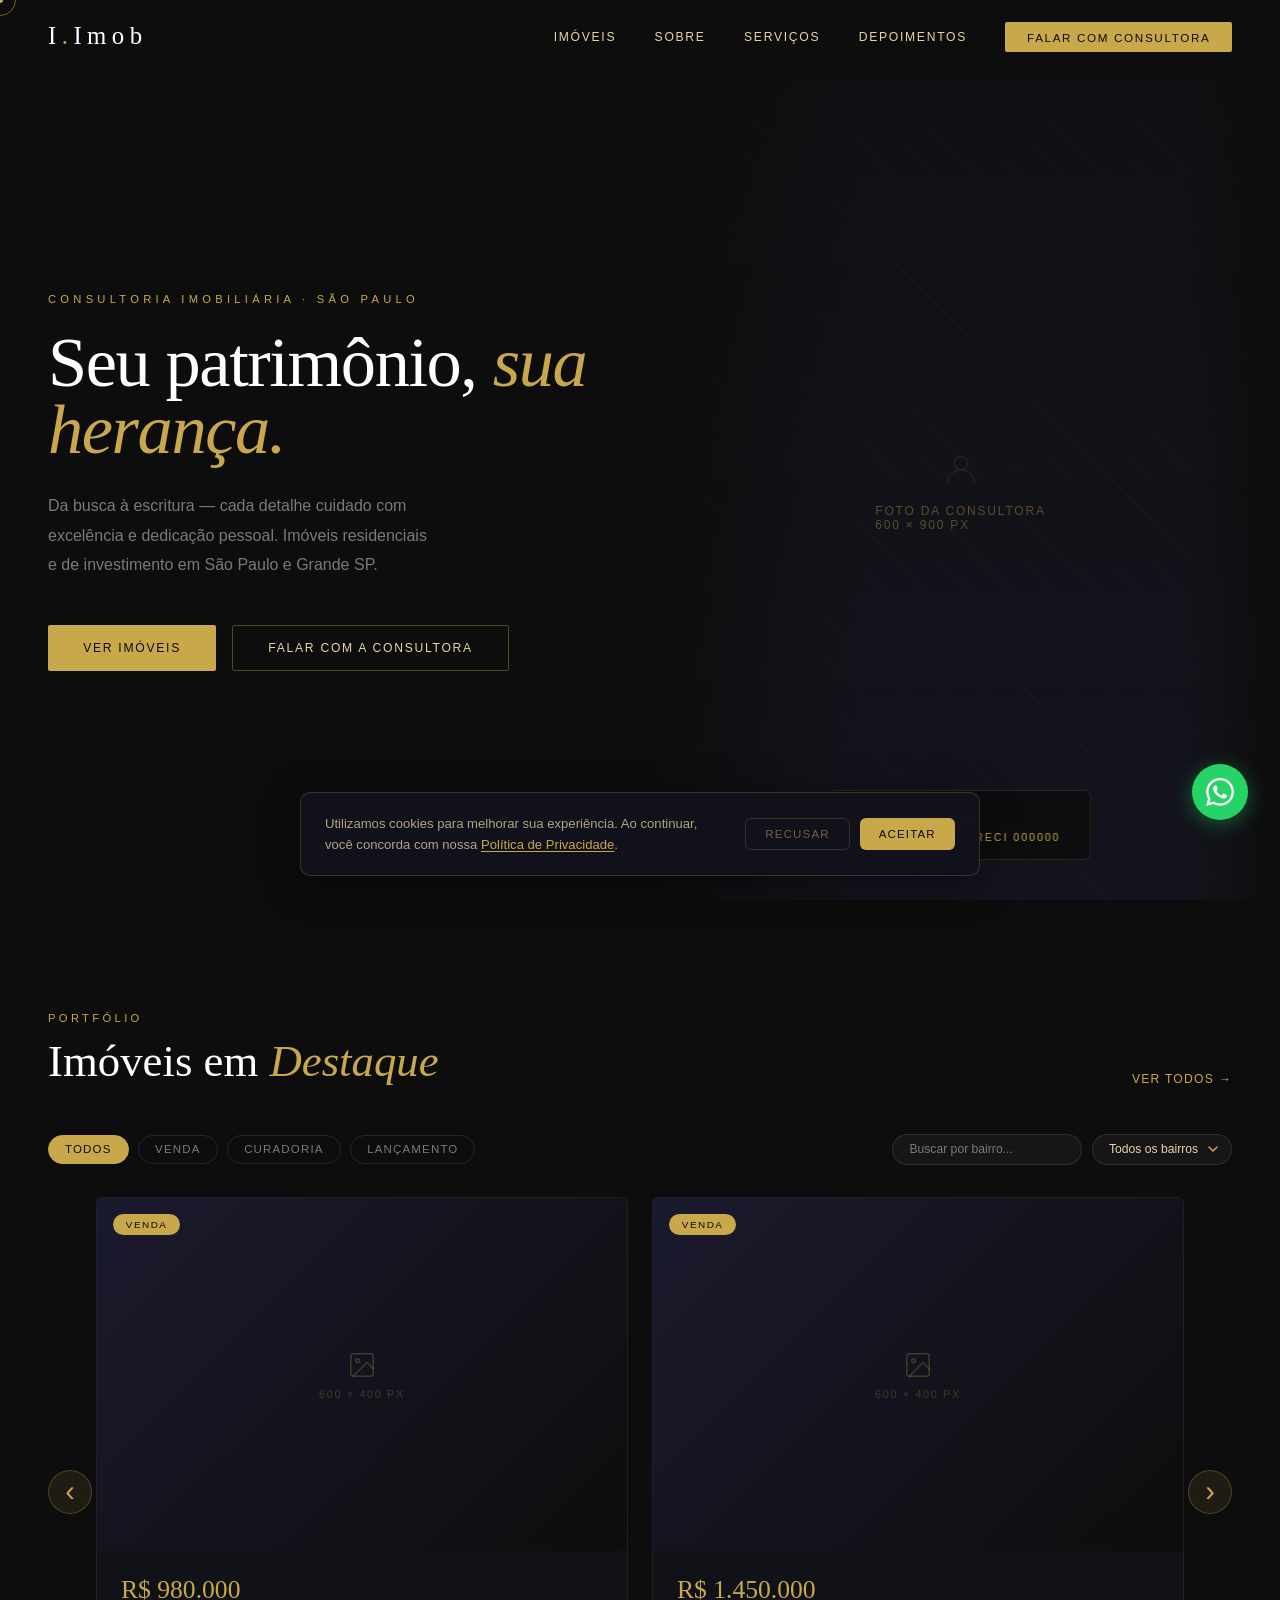
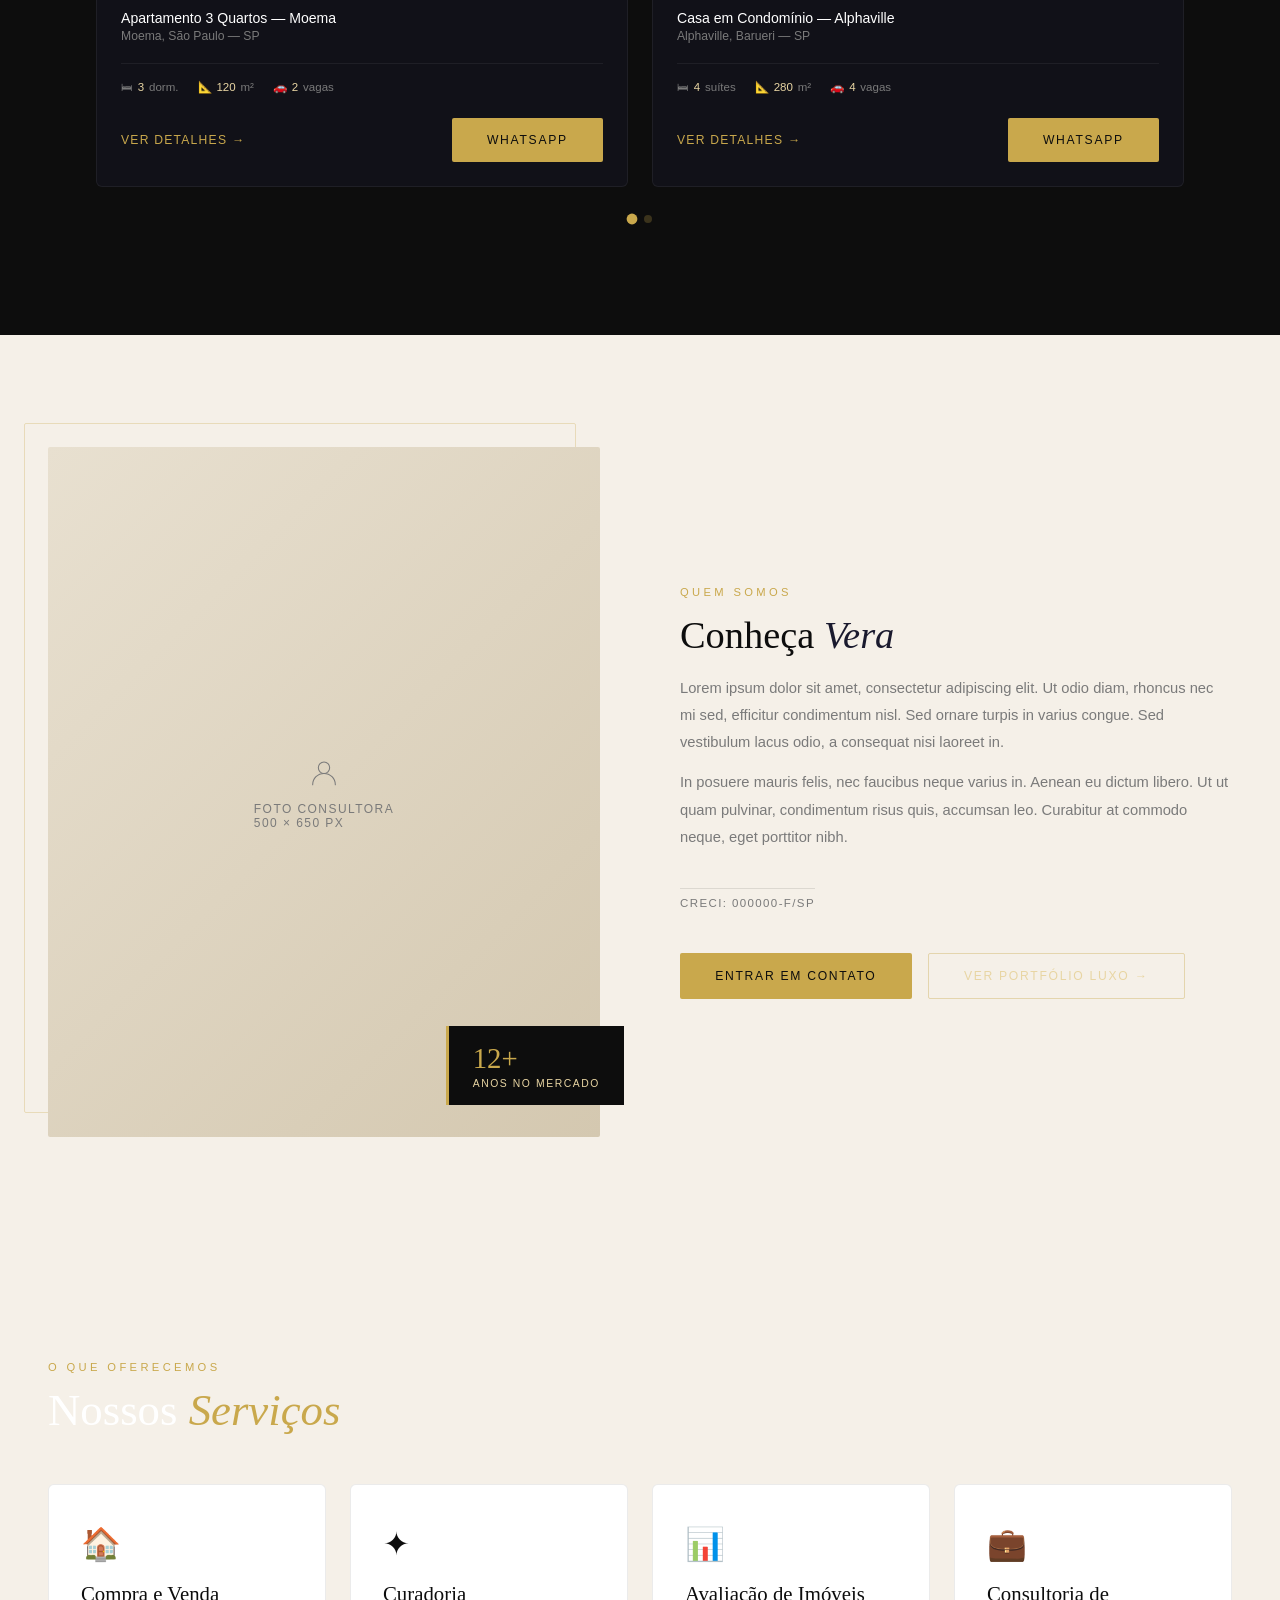
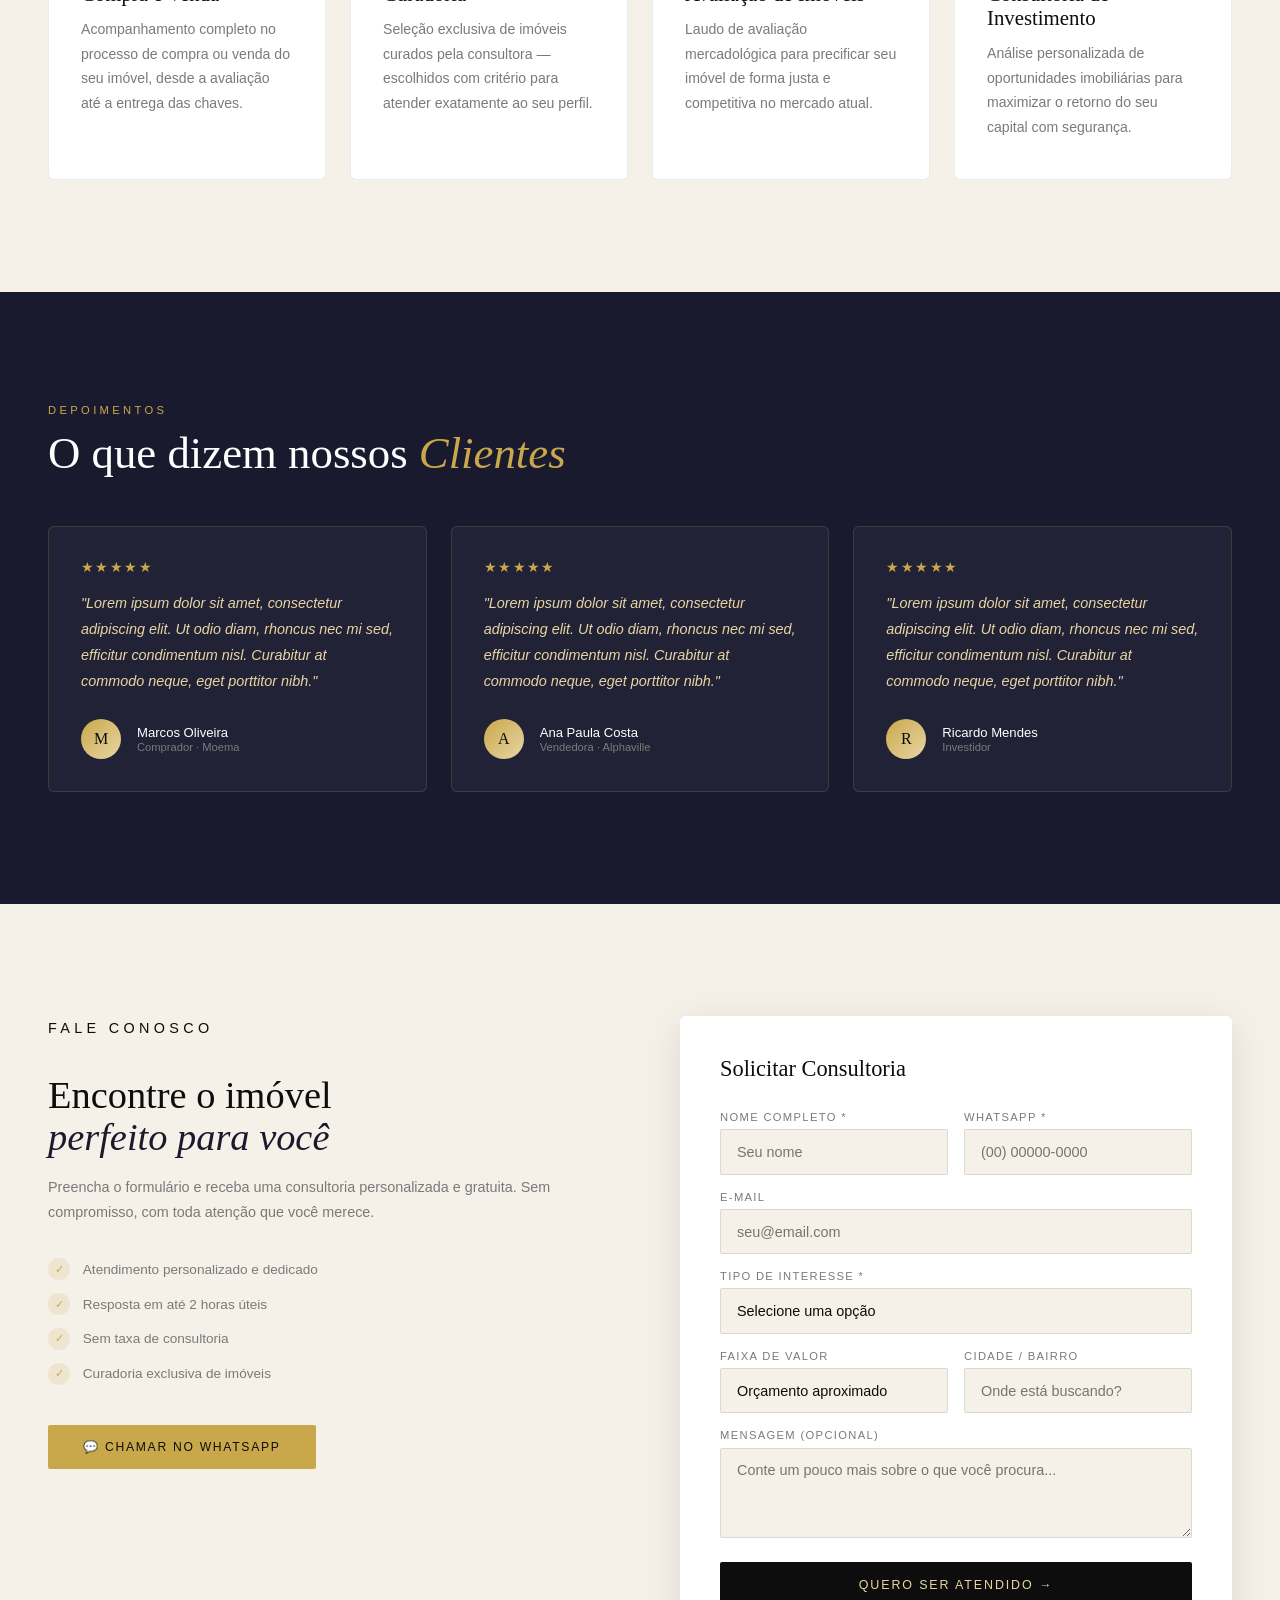
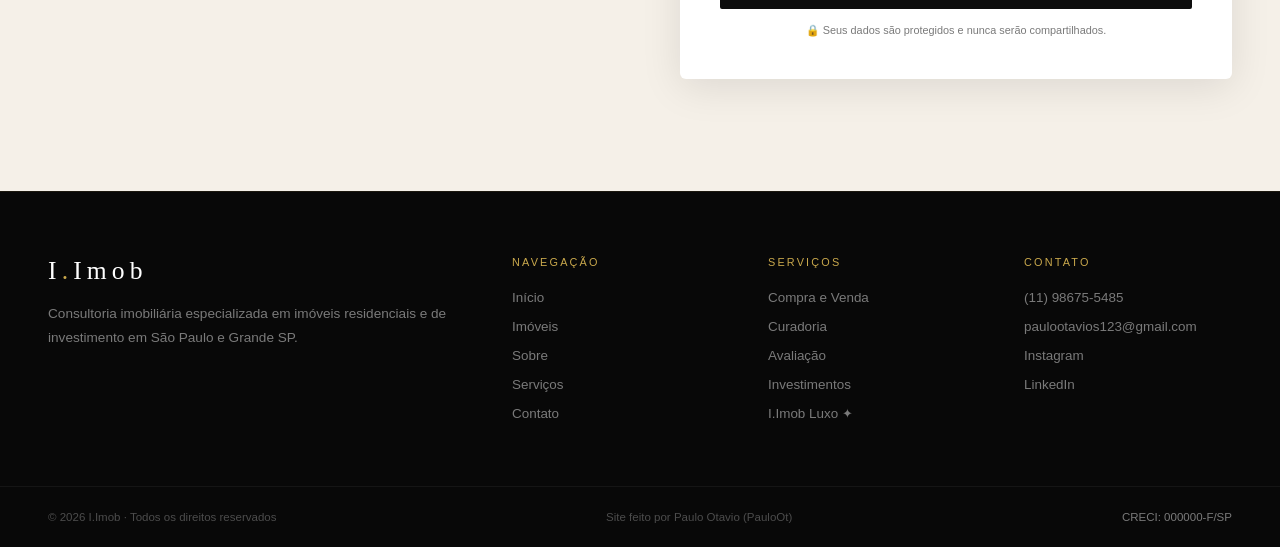
==== index.html @ 100df753 "Corrigir links de e-mail quebrados nos footers Substitui os links Cloudflare email-protection (que s" ====
<!DOCTYPE html>
<html lang="pt-BR">
<head>
  <meta charset="UTF-8" />
  <meta name="viewport" content="width=device-width, initial-scale=1.0" />
  <title>I.Imob — Investimento Imobiliário</title>
  <meta name="description" content="Consultoria imobiliária especializada em imóveis residenciais e de investimento. Encontre seu imóvel ideal com a I.Imob." />
  <meta property="og:title" content="I.Imob — Investimento Imobiliário" />
  <meta property="og:description" content="Consultoria imobiliária especializada. Seu patrimônio, sua herança." />
  <meta property="og:type" content="website" />
  <link rel="preconnect" href="https://fonts.googleapis.com" />
  <link rel="preconnect" href="https://fonts.gstatic.com" crossorigin />
  <link href="https://fonts.googleapis.com/css2?family=Tenor+Sans&family=Libre+Baskerville:ital,wght@0,400;0,700;1,400&family=DM+Mono:wght@300;400&display=swap" rel="stylesheet" />
  <link rel="stylesheet" href="StyleSheets/style_Imob.css" />
</head>
<body>

<!-- COOKIE -->
<div id="cookieBanner" role="dialog" aria-label="Aviso de cookies">
  <p id="cookieText">Utilizamos cookies para melhorar sua experiência. Ao continuar, você concorda com nossa <a href="#" class="cookie-link">Política de Privacidade</a>.</p>
  <div id="cookieActions"><button id="cookieDecline">Recusar</button><button id="cookieAccept">Aceitar</button></div>
</div>

<div class="cursor-dot" id="cursorDot"></div>
<div class="cursor-ring" id="cursorRing"></div>

<!-- NAVBAR -->
<nav id="navbar">
  <a href="#inicio" class="nav-logo">I<span>.</span>Imob</a>
  <ul class="nav-links">
    <li><a href="#imoveis">Imóveis</a></li>
    <li><a href="#sobre">Sobre</a></li>
    <li><a href="#servicos">Serviços</a></li>
    <li><a href="#depoimentos">Depoimentos</a></li>
    <li><a href="#contato" class="nav-cta">Falar com Consultora</a></li>
  </ul>
  <button class="nav-hamburger" id="menuToggle" aria-label="Menu">
    <span></span><span></span><span></span>
  </button>
</nav>
<div id="mobileMenu">
  <a href="#imoveis">Imóveis</a>
  <a href="#sobre">Sobre</a>
  <a href="#servicos">Serviços</a>
  <a href="#depoimentos">Depoimentos</a>
  <a href="#contato">Contato</a>
</div>

<!-- HERO -->
<section class="hero" id="inicio">
  <div class="hero-content">
    <p class="hero-eyebrow reveal">Consultoria Imobiliária · São Paulo</p>
    <h1 class="hero-title reveal" style="transition-delay:.1s">
      Seu patrimônio,
      <em>sua herança.</em>
    </h1>
    <p class="hero-desc reveal" style="transition-delay:.2s">
      Da busca à escritura — cada detalhe cuidado com excelência
      e dedicação pessoal. Imóveis residenciais e de investimento
      em São Paulo e Grande SP.
    </p>
    <div class="hero-actions reveal" style="transition-delay:.3s">
      <a href="#imoveis" class="btn-primary"><span>Ver Imóveis</span></a>
      <a href="#contato" class="btn-outline">Falar com a Consultora</a>
    </div>
  </div>
  <div class="hero-photo-side reveal" style="transition-delay:.15s">
    <div class="hero-photo-frame">
      <!--
        ★ TROCAR FOTO:
        <img id="fotoConsultora" src="fotos/consultora-principal.jpg"
             alt="Vera — Consultora I.Imob" class="img-zoom" />
      -->
      <div class="foto-placeholder">
        <svg width="40" height="40" viewBox="0 0 48 48" fill="none"><circle cx="24" cy="18" r="8" stroke="currentColor" stroke-width="1.5"/><path d="M8 42c0-8.837 7.163-16 16-16s16 7.163 16 16" stroke="currentColor" stroke-width="1.5" stroke-linecap="round"/></svg>
        <span>Foto da Consultora<br>600 × 900 px</span>
      </div>
      <div class="foto-badge">
        <div class="foto-badge-name">Vera</div>
        <div class="foto-badge-title">Consultora · CRECI 000000</div>
      </div>
    </div>
  </div>
</section>

<!-- IMÓVEIS -->
<section class="section-imoveis" id="imoveis">
  <div class="section-header">
    <div>
      <p class="section-label reveal">Portfólio</p>
      <h2 class="section-title reveal" style="transition-delay:.1s">Imóveis em <em>Destaque</em></h2>
    </div>
    <a href="projetos.html" class="btn-ghost reveal">Ver todos →</a>
  </div>
  <div class="filtros-wrap reveal">
    <div class="filtros">
      <button class="filtro-btn active" data-filtro="todos">Todos</button>
      <button class="filtro-btn" data-filtro="venda">Venda</button>
      <button class="filtro-btn" data-filtro="curadoria">Curadoria</button>
      <button class="filtro-btn" data-filtro="lancamento">Lançamento</button>
    </div>
    <div class="filtro-bairro">
      <input type="text" id="filtroBairroText" class="filtro-bairro-input" placeholder="Buscar por bairro..." autocomplete="off" />
      <select id="filtroBairroSelect" class="filtro-bairro-select"><option value="">Todos os bairros</option></select>
    </div>
  </div>

  <div class="carousel-wrapper">
    <button class="carousel-btn carousel-prev" aria-label="Anterior">&#8249;</button>
    <div class="carousel-viewport">
      <div class="carousel-track" id="carouselTrackStd">

        <div class="imovel-card" data-tipo="venda" data-bairro="Moema" data-titulo="Apartamento 3 Quartos — Moema" data-preco="R$ 980.000" data-desc="Apartamento reformado com 120m², 3 dormitórios sendo 1 suíte, 2 vagas, varanda gourmet e lazer completo no edifício. Pronto para morar." data-local="Moema, São Paulo — SP" data-area="120m²" data-quartos="3 dorm." data-img="">
          <div class="imovel-img-wrap"><div class="imovel-img-placeholder"><svg width="30" height="30" fill="none" viewBox="0 0 24 24"><rect x="3" y="3" width="18" height="18" rx="2" stroke="currentColor" stroke-width="1.2"/><circle cx="8.5" cy="8.5" r="1.5" stroke="currentColor" stroke-width="1.2"/><path d="m21 15-5-5L5 21" stroke="currentColor" stroke-width="1.2" stroke-linecap="round"/></svg><span>600 × 400 px</span></div><span class="imovel-tag venda">Venda</span></div>
          <div class="imovel-info"><div class="imovel-preco">R$ 980.000</div><div class="imovel-titulo">Apartamento 3 Quartos — Moema</div><div class="imovel-local">Moema, São Paulo — SP</div><div class="imovel-detalhes"><div class="imovel-detalhe">🛏 <strong>3</strong> dorm.</div><div class="imovel-detalhe">📐 <strong>120</strong> m²</div><div class="imovel-detalhe">🚗 <strong>2</strong> vagas</div></div></div>
          <div class="imovel-card-actions"><button class="btn-ghost btn-ver-imovel">Ver detalhes →</button><a href="https://wa.me/5511986755485?text=Olá!%20Tenho%20interesse%20no%20apartamento%20em%20Moema." class="btn-primary" target="_blank"><span>WhatsApp</span></a></div>
        </div>

        <div class="imovel-card" data-tipo="venda" data-bairro="Alphaville" data-titulo="Casa em Condomínio — Alphaville" data-preco="R$ 1.450.000" data-desc="Casa com 280m² em condomínio fechado, 4 suítes, piscina, espaço gourmet e jardim privativo. Segurança 24h e localização privilegiada." data-local="Alphaville, Barueri — SP" data-area="280m²" data-quartos="4 suítes" data-img="">
          <div class="imovel-img-wrap"><div class="imovel-img-placeholder"><svg width="30" height="30" fill="none" viewBox="0 0 24 24"><rect x="3" y="3" width="18" height="18" rx="2" stroke="currentColor" stroke-width="1.2"/><circle cx="8.5" cy="8.5" r="1.5" stroke="currentColor" stroke-width="1.2"/><path d="m21 15-5-5L5 21" stroke="currentColor" stroke-width="1.2" stroke-linecap="round"/></svg><span>600 × 400 px</span></div><span class="imovel-tag venda">Venda</span></div>
          <div class="imovel-info"><div class="imovel-preco">R$ 1.450.000</div><div class="imovel-titulo">Casa em Condomínio — Alphaville</div><div class="imovel-local">Alphaville, Barueri — SP</div><div class="imovel-detalhes"><div class="imovel-detalhe">🛏 <strong>4</strong> suítes</div><div class="imovel-detalhe">📐 <strong>280</strong> m²</div><div class="imovel-detalhe">🚗 <strong>4</strong> vagas</div></div></div>
          <div class="imovel-card-actions"><button class="btn-ghost btn-ver-imovel">Ver detalhes →</button><a href="https://wa.me/5511986755485" class="btn-primary" target="_blank"><span>WhatsApp</span></a></div>
        </div>

        <div class="imovel-card" data-tipo="curadoria" data-bairro="Pinheiros" data-titulo="Studio Curado — Pinheiros" data-preco="R$ 3.200/mês" data-desc="Selecionado pela consultora: studio totalmente mobiliado, 42m², andar alto com vista livre, varanda e 1 vaga. Prédio com academia e coworking." data-local="Pinheiros, São Paulo — SP" data-area="42m²" data-quartos="Studio" data-img="">
          <div class="imovel-img-wrap"><div class="imovel-img-placeholder"><svg width="30" height="30" fill="none" viewBox="0 0 24 24"><rect x="3" y="3" width="18" height="18" rx="2" stroke="currentColor" stroke-width="1.2"/><circle cx="8.5" cy="8.5" r="1.5" stroke="currentColor" stroke-width="1.2"/><path d="m21 15-5-5L5 21" stroke="currentColor" stroke-width="1.2" stroke-linecap="round"/></svg><span>600 × 400 px</span></div><span class="imovel-tag curadoria">Curadoria</span></div>
          <div class="imovel-info"><div class="imovel-preco">R$ 3.200/mês</div><div class="imovel-titulo">Studio Curado — Pinheiros</div><div class="imovel-local">Pinheiros, São Paulo — SP</div><div class="imovel-detalhes"><div class="imovel-detalhe">🛏 <strong>Studio</strong></div><div class="imovel-detalhe">📐 <strong>42</strong> m²</div><div class="imovel-detalhe">🚗 <strong>1</strong> vaga</div></div></div>
          <div class="imovel-card-actions"><button class="btn-ghost btn-ver-imovel">Ver detalhes →</button><a href="https://wa.me/5511986755485" class="btn-primary" target="_blank"><span>WhatsApp</span></a></div>
        </div>

        <div class="imovel-card" data-tipo="lancamento" data-bairro="Vila Madalena" data-titulo="Lançamento — Vila Madalena" data-preco="A partir de R$ 750.000" data-desc="Novo empreendimento com unidades de 2 e 3 dormitórios, rooftop, coworking e toda infraestrutura para o seu estilo de vida. Entrega 2026." data-local="Vila Madalena, São Paulo — SP" data-area="Até 95m²" data-quartos="2-3 dorm." data-img="">
          <div class="imovel-img-wrap"><div class="imovel-img-placeholder"><svg width="30" height="30" fill="none" viewBox="0 0 24 24"><rect x="3" y="3" width="18" height="18" rx="2" stroke="currentColor" stroke-width="1.2"/><circle cx="8.5" cy="8.5" r="1.5" stroke="currentColor" stroke-width="1.2"/><path d="m21 15-5-5L5 21" stroke="currentColor" stroke-width="1.2" stroke-linecap="round"/></svg><span>600 × 400 px</span></div><span class="imovel-tag lancamento">Lançamento</span></div>
          <div class="imovel-info"><div class="imovel-preco">A partir de R$ 750.000</div><div class="imovel-titulo">Lançamento — Vila Madalena</div><div class="imovel-local">Vila Madalena, São Paulo — SP</div><div class="imovel-detalhes"><div class="imovel-detalhe">🛏 <strong>2-3</strong> dorm.</div><div class="imovel-detalhe">📐 <strong>65-95</strong> m²</div><div class="imovel-detalhe">🚗 <strong>1-2</strong> vagas</div></div></div>
          <div class="imovel-card-actions"><button class="btn-ghost btn-ver-imovel">Ver detalhes →</button><a href="https://wa.me/5511986755485" class="btn-primary" target="_blank"><span>WhatsApp</span></a></div>
        </div>

      </div>
    </div>
    <button class="carousel-btn carousel-next" aria-label="Próximo">&#8250;</button>
  </div>
  <div class="carousel-empty" id="carouselEmpty">Nenhum imóvel encontrado para este filtro.</div>
  <div class="carousel-dots" id="carouselDots"></div>
</section>

<!-- SOBRE -->
<section class="section-sobre" id="sobre">
  <div class="sobre-img-wrap reveal">
    <!--
      ★ TROCAR FOTO:
      <img src="fotos/consultora-sobre.jpg" alt="Vera — I.Imob" class="img-zoom"
           style="width:100%;height:100%;object-fit:cover;" />
    -->
    <div class="sobre-foto-placeholder">
      <svg width="34" height="34" viewBox="0 0 48 48" fill="none"><circle cx="24" cy="18" r="8" stroke="currentColor" stroke-width="1.5"/><path d="M8 42c0-8.837 7.163-16 16-16s16 7.163 16 16" stroke="currentColor" stroke-width="1.5" stroke-linecap="round"/></svg>
      <span>Foto Consultora<br>500 × 650 px</span>
    </div>
    <div class="sobre-gold-tag">
      <div class="sobre-gold-tag-num">12+</div>
      <div class="sobre-gold-tag-text">Anos no mercado</div>
    </div>
  </div>
  <div class="reveal" style="transition-delay:.15s">
    <p class="sobre-label section-label">Quem somos</p>
    <h2 class="sobre-title">Conheça <em>Vera</em></h2>
    <p class="sobre-text">Lorem ipsum dolor sit amet, consectetur adipiscing elit. Ut odio diam, rhoncus nec mi sed, efficitur condimentum nisl. Sed ornare turpis in varius congue. Sed vestibulum lacus odio, a consequat nisi laoreet in.</p>
    <p class="sobre-text">In posuere mauris felis, nec faucibus neque varius in. Aenean eu dictum libero. Ut ut quam pulvinar, condimentum risus quis, accumsan leo. Curabitur at commodo neque, eget porttitor nibh.</p>
    <div class="sobre-creci">CRECI: 000000-F/SP</div>
    <div style="margin-top:2.25rem;display:flex;gap:1rem;flex-wrap:wrap;">
      <a href="#contato" class="btn-primary"><span>Entrar em contato</span></a>
      <a href="Imob_luxo_index.html" class="btn-outline">Ver portfólio Luxo →</a>
    </div>
  </div>
</section>

<!-- SERVIÇOS -->
<section class="section-servicos" id="servicos">
  <p class="section-label reveal">O que oferecemos</p>
  <h2 class="section-title reveal" style="transition-delay:.08s">Nossos <em>Serviços</em></h2>
  <div class="servicos-grid">
    <div class="servico-card reveal" style="transition-delay:.05s"><div class="servico-icon">🏠</div><div class="servico-title">Compra e Venda</div><div class="servico-desc">Acompanhamento completo no processo de compra ou venda do seu imóvel, desde a avaliação até a entrega das chaves.</div></div>
    <div class="servico-card reveal" style="transition-delay:.1s"><div class="servico-icon">✦</div><div class="servico-title">Curadoria</div><div class="servico-desc">Seleção exclusiva de imóveis curados pela consultora — escolhidos com critério para atender exatamente ao seu perfil.</div></div>
    <div class="servico-card reveal" style="transition-delay:.15s"><div class="servico-icon">📊</div><div class="servico-title">Avaliação de Imóveis</div><div class="servico-desc">Laudo de avaliação mercadológica para precificar seu imóvel de forma justa e competitiva no mercado atual.</div></div>
    <div class="servico-card reveal" style="transition-delay:.2s"><div class="servico-icon">💼</div><div class="servico-title">Consultoria de Investimento</div><div class="servico-desc">Análise personalizada de oportunidades imobiliárias para maximizar o retorno do seu capital com segurança.</div></div>
  </div>
</section>

<!-- DEPOIMENTOS -->
<section class="section-depoimentos" id="depoimentos">
  <p class="section-label reveal">Depoimentos</p>
  <h2 class="section-title reveal" style="transition-delay:.08s">O que dizem nossos <em>Clientes</em></h2>
  <div class="depoimentos-grid">
    <div class="depoimento-card reveal" style="transition-delay:.05s"><div class="depoimento-stars">★★★★★</div><p class="depoimento-text">"Lorem ipsum dolor sit amet, consectetur adipiscing elit. Ut odio diam, rhoncus nec mi sed, efficitur condimentum nisl. Curabitur at commodo neque, eget porttitor nibh."</p><div class="depoimento-autor"><div class="depoimento-avatar">M</div><div><div class="depoimento-nome">Marcos Oliveira</div><div class="depoimento-tipo">Comprador · Moema</div></div></div></div>
    <div class="depoimento-card reveal" style="transition-delay:.1s"><div class="depoimento-stars">★★★★★</div><p class="depoimento-text">"Lorem ipsum dolor sit amet, consectetur adipiscing elit. Ut odio diam, rhoncus nec mi sed, efficitur condimentum nisl. Curabitur at commodo neque, eget porttitor nibh."</p><div class="depoimento-autor"><div class="depoimento-avatar">A</div><div><div class="depoimento-nome">Ana Paula Costa</div><div class="depoimento-tipo">Vendedora · Alphaville</div></div></div></div>
    <div class="depoimento-card reveal" style="transition-delay:.15s"><div class="depoimento-stars">★★★★★</div><p class="depoimento-text">"Lorem ipsum dolor sit amet, consectetur adipiscing elit. Ut odio diam, rhoncus nec mi sed, efficitur condimentum nisl. Curabitur at commodo neque, eget porttitor nibh."</p><div class="depoimento-autor"><div class="depoimento-avatar">R</div><div><div class="depoimento-nome">Ricardo Mendes</div><div class="depoimento-tipo">Investidor</div></div></div></div>
  </div>
</section>

<!-- FORMULÁRIO -->
<section class="section-lead" id="contato">
  <div class="lead-inner">
    <div class="lead-left reveal">
      <p class="section-label" style="color:var(--terra)">Fale conosco</p>
      <h2>Encontre o imóvel<br><em>perfeito para você</em></h2>
      <p>Preencha o formulário e receba uma consultoria personalizada e gratuita. Sem compromisso, com toda atenção que você merece.</p>
      <div class="lead-features">
        <div class="lead-feature">Atendimento personalizado e dedicado</div>
        <div class="lead-feature">Resposta em até 2 horas úteis</div>
        <div class="lead-feature">Sem taxa de consultoria</div>
        <div class="lead-feature">Curadoria exclusiva de imóveis</div>
      </div>
      <div style="margin-top:2.5rem;"><a href="https://wa.me/5511986755485?text=Olá!%20Vim%20pelo%20site%20I.Imob%20e%20gostaria%20de%20uma%20consultoria." class="btn-primary" target="_blank" rel="noopener"><span>💬 Chamar no WhatsApp</span></a></div>
    </div>
    <div class="reveal" style="transition-delay:.15s">
      <form class="lead-form" id="leadForm" novalidate>
        <div class="lead-form-title">Solicitar Consultoria</div>
        <div class="form-row">
          <div class="form-group"><label for="nome">Nome completo *</label><input type="text" id="nome" name="nome" placeholder="Seu nome" required /></div>
          <div class="form-group"><label for="tel">WhatsApp *</label><input type="tel" id="tel" name="telefone" placeholder="(00) 00000-0000" required /></div>
        </div>
        <div class="form-group"><label for="email">E-mail</label><input type="email" id="email" name="email" placeholder="seu@email.com" /></div>
        <div class="form-group">
          <label for="interesse">Tipo de interesse *</label>
          <select id="interesse" name="interesse" required>
            <option value="">Selecione uma opção</option>
            <option value="comprar">Quero comprar um imóvel</option>
            <option value="vender">Quero vender meu imóvel</option>
            <option value="curadoria">Quero imóvel por curadoria</option>
            <option value="investir">Quero investir em imóveis</option>
            <option value="avaliar">Quero avaliar meu imóvel</option>
          </select>
        </div>
        <div class="form-row">
          <div class="form-group"><label for="orcamento">Faixa de valor</label><select id="orcamento" name="orcamento"><option value="">Orçamento aproximado</option><option>Até R$ 300 mil</option><option>R$ 300 – R$ 600 mil</option><option>R$ 600 mil – R$ 1 milhão</option><option>R$ 1M – R$ 2M</option><option>Acima de R$ 2M</option></select></div>
          <div class="form-group"><label for="cidade">Cidade / Bairro</label><input type="text" id="cidade" name="cidade" placeholder="Onde está buscando?" /></div>
        </div>
        <div class="form-group"><label for="msg">Mensagem (opcional)</label><textarea id="msg" name="mensagem" placeholder="Conte um pouco mais sobre o que você procura..."></textarea></div>
        <button type="submit" class="btn-lead">Quero ser Atendido →</button>
        <p class="form-privacy">🔒 Seus dados são protegidos e nunca serão compartilhados.</p>
      </form>
    </div>
  </div>
</section>

<!-- FOOTER -->
<footer>
  <div class="footer-top">
    <div><a href="#inicio" class="footer-logo">I<span>.</span>Imob</a><p class="footer-desc">Consultoria imobiliária especializada em imóveis residenciais e de investimento em São Paulo e Grande SP.</p></div>
    <div><div class="footer-col-title">Navegação</div><ul class="footer-links"><li><a href="#inicio">Início</a></li><li><a href="#imoveis">Imóveis</a></li><li><a href="#sobre">Sobre</a></li><li><a href="#servicos">Serviços</a></li><li><a href="#contato">Contato</a></li></ul></div>
    <div><div class="footer-col-title">Serviços</div><ul class="footer-links"><li><a href="#servicos">Compra e Venda</a></li><li><a href="#servicos">Curadoria</a></li><li><a href="#servicos">Avaliação</a></li><li><a href="#servicos">Investimentos</a></li><li><a href="Imob_luxo_index.html">I.Imob Luxo ✦</a></li></ul></div>
    <div><div class="footer-col-title">Contato</div><ul class="footer-links"><li><a href="tel:+5511986755485">(11) 98675-5485</a></li><li><a href="mailto:paulootavios123@gmail.com">paulootavios123@gmail.com</a></li><li><a href="#">Instagram</a></li><li><a href="#">LinkedIn</a></li></ul></div>
  </div>
  <div class="footer-bottom">
    <div class="footer-copy">© 2026 I.Imob · Todos os direitos reservados</div>
    <div class="footer-copy">Site feito por Paulo Otavio (PauloOt)</div>
    <div class="footer-creci">CRECI: 000000-F/SP</div>
  </div>
</footer>

<!-- MODAL -->
<div id="modalImovel">
  <div id="modalBg"></div>
  <div class="modal-content">
    <div class="modal-img-wrap"><img id="modalImg" src="" alt="Imóvel" /></div>
    <div class="modal-body">
      <button id="modalClose">✕</button>
      <div class="modal-tipo" id="modalTipo"></div>
      <div class="modal-titulo" id="modalTitulo"></div>
      <div class="modal-preco" id="modalPreco"></div>
      <div class="modal-specs">
        <div class="modal-spec"><strong id="modalArea"></strong><span>Área</span></div>
        <div class="modal-spec"><strong id="modalQuartos"></strong><span>Quartos</span></div>
        <div class="modal-spec"><strong id="modalLocal"></strong><span>Local</span></div>
      </div>
      <p class="modal-desc" id="modalDesc"></p>
      <a href="https://wa.me/5511986755485" class="btn-primary" target="_blank"><span>💬 Tenho Interesse</span></a>
    </div>
  </div>
</div>

<div id="lightbox"><img id="lbImg" src="" alt="" /><button id="lbClose">✕</button></div>

<a href="https://wa.me/5511986755485?text=Olá!%20Vim%20pelo%20site%20I.Imob%20e%20gostaria%20de%20uma%20consultoria." class="whatsapp-float" target="_blank" rel="noopener" title="WhatsApp">
  <svg viewBox="0 0 24 24"><path d="M17.472 14.382c-.297-.149-1.758-.867-2.03-.967-.273-.099-.471-.148-.67.15-.197.297-.767.966-.94 1.164-.173.199-.347.223-.644.075-.297-.15-1.255-.463-2.39-1.475-.883-.788-1.48-1.761-1.653-2.059-.173-.297-.018-.458.13-.606.134-.133.298-.347.446-.52.149-.174.198-.298.298-.497.099-.198.05-.371-.025-.52-.075-.149-.669-1.612-.916-2.207-.242-.579-.487-.5-.669-.51-.173-.008-.371-.01-.57-.01-.198 0-.52.074-.792.372-.272.297-1.04 1.016-1.04 2.479 0 1.462 1.065 2.875 1.213 3.074.149.198 2.096 3.2 5.077 4.487.709.306 1.262.489 1.694.625.712.227 1.36.195 1.871.118.571-.085 1.758-.719 2.006-1.413.248-.694.248-1.289.173-1.413-.074-.124-.272-.198-.57-.347m-5.421 7.403h-.004a9.87 9.87 0 01-5.031-1.378l-.361-.214-3.741.982.998-3.648-.235-.374a9.86 9.86 0 01-1.51-5.26c.001-5.45 4.436-9.884 9.888-9.884 2.64 0 5.122 1.03 6.988 2.898a9.825 9.825 0 012.893 6.994c-.003 5.45-4.437 9.884-9.885 9.884m8.413-18.297A11.815 11.815 0 0012.05 0C5.495 0 .16 5.335.157 11.892c0 2.096.547 4.142 1.588 5.945L.057 24l6.305-1.654a11.882 11.882 0 005.683 1.448h.005c6.554 0 11.89-5.335 11.893-11.893a11.821 11.821 0 00-3.48-8.413z"/></svg>
</a>

<script src="JS/script.js"></script>
</body>
</html>
---- StyleSheets/style_Imob.css ----
/* ============================================================
   STYLE_IMOB.CSS — I.Imob (v2 com Carrossel + Curadoria)
   ============================================================ */
:root {
  --black:       #0D0D0D;
  --navy:        #1A1A2E;
  --gold:        #C9A84C;
  --champagne:   #E8D5A3;
  --ivory:       #F5F0E8;
  --gray:        #7A7A7A;
  --gray-light:  #D0C8BC;
  --white:       #FFFFFF;
  --bg-dark:     var(--black);
  --bg-mid:      var(--navy);
  --bg-light:    var(--ivory);
  --text-main:   var(--white);
  --text-sub:    var(--champagne);
  --text-muted:  var(--gray);
  --accent:      var(--gold);
  --border:      rgba(201, 168, 76, 0.18);
  --font-display: 'Cormorant Garamond', Georgia, serif;
  --font-body:    'DM Sans', sans-serif;
  --sp-xs:  0.5rem; --sp-sm:  1rem; --sp-md:  2rem;
  --sp-lg:  4rem;   --sp-xl:  7rem; --sp-2xl: 10rem;
  --radius-sm: 2px; --radius-md: 6px;
  --radius-lg: 12px; --radius-pill: 100px;
  --shadow-sm:  0 2px 12px rgba(0,0,0,0.15);
  --shadow-md:  0 6px 28px rgba(0,0,0,0.25);
  --shadow-lg:  0 16px 60px rgba(0,0,0,0.35);
  --shadow-gold: 0 4px 24px rgba(201,168,76,0.22);
  --ease: cubic-bezier(0.25, 0.46, 0.45, 0.94);
  --ease-bounce: cubic-bezier(0.34, 1.56, 0.64, 1);
  --dur: 0.38s;
}
*, *::before, *::after { box-sizing: border-box; margin: 0; padding: 0; }
html { scroll-behavior: smooth; font-size: 16px; }
img  { display: block; max-width: 100%; height: auto; }
body {
  font-family: var(--font-body);
  background: var(--bg-dark); color: var(--text-main);
  overflow-x: hidden; -webkit-font-smoothing: antialiased;
}
::selection { background: var(--gold); color: var(--black); }
.cursor-dot { width:6px;height:6px;background:var(--gold);border-radius:50%;position:fixed;top:0;left:0;pointer-events:none;z-index:9999;transform:translate(-50%,-50%); }
.cursor-ring { width:32px;height:32px;border:1px solid rgba(201,168,76,.55);border-radius:50%;position:fixed;top:0;left:0;pointer-events:none;z-index:9998;transform:translate(-50%,-50%);transition:width .2s var(--ease),height .2s var(--ease),opacity .2s; }
#navbar { position:fixed;top:0;left:0;right:0;z-index:500;padding:1.4rem 3rem;display:flex;align-items:center;justify-content:space-between;transition:background var(--dur) var(--ease),border-color var(--dur) var(--ease),padding var(--dur) var(--ease);border-bottom:1px solid transparent; }
#navbar.scrolled { background:rgba(13,13,13,.94);backdrop-filter:blur(22px);-webkit-backdrop-filter:blur(22px);border-color:var(--border);padding-top:1rem;padding-bottom:1rem; }
.nav-logo { font-family:var(--font-display);font-size:1.55rem;font-weight:300;letter-spacing:.22em;color:var(--white);text-decoration:none; }
.nav-logo span { color:var(--gold); }
.nav-links { display:flex;align-items:center;gap:2.4rem;list-style:none; }
.nav-links a { font-size:.76rem;font-weight:400;letter-spacing:.14em;text-transform:uppercase;color:var(--champagne);text-decoration:none;position:relative;transition:color var(--dur); }
.nav-links a::after { content:'';position:absolute;bottom:-3px;left:0;right:0;height:1px;background:var(--gold);transform:scaleX(0);transform-origin:right;transition:transform var(--dur) var(--ease); }
.nav-links a:hover { color:var(--gold); }
.nav-links a:hover::after { transform:scaleX(1);transform-origin:left; }
.nav-cta { font-size:.73rem!important;color:var(--black)!important;background:var(--gold);padding:.55rem 1.35rem;border-radius:var(--radius-sm);transition:background var(--dur),transform var(--dur)!important; }
.nav-cta::after { display:none!important; }
.nav-cta:hover { background:var(--champagne)!important;transform:translateY(-1px); }
.nav-hamburger { display:none;flex-direction:column;gap:5px;cursor:pointer;padding:4px;background:none;border:none; }
.nav-hamburger span { display:block;width:24px;height:1.5px;background:var(--champagne);transition:transform var(--dur) var(--ease),opacity var(--dur); }
.nav-hamburger.active span:nth-child(1) { transform:translateY(6.5px) rotate(45deg); }
.nav-hamburger.active span:nth-child(2) { opacity:0; }
.nav-hamburger.active span:nth-child(3) { transform:translateY(-6.5px) rotate(-45deg); }
#mobileMenu { position:fixed;top:0;left:0;right:0;bottom:0;z-index:400;background:rgba(13,13,13,.97);display:flex;flex-direction:column;align-items:center;justify-content:center;gap:2.5rem;transform:translateX(100%);transition:transform .45s var(--ease); }
#mobileMenu.open { transform:translateX(0); }
#mobileMenu a { font-family:var(--font-display);font-size:2rem;font-weight:300;color:var(--champagne);text-decoration:none;letter-spacing:.05em;transition:color var(--dur); }
#mobileMenu a:hover { color:var(--gold); }
@keyframes fadeUp { from{opacity:0;transform:translateY(28px)} to{opacity:1;transform:translateY(0)} }
@keyframes fadeIn { from{opacity:0} to{opacity:1} }
@keyframes shimmer { 0%{background-position:-200% center} 100%{background-position:200% center} }
.reveal { opacity:0;transform:translateY(28px);transition:opacity .7s var(--ease),transform .7s var(--ease);animation:revealFallback 0s 1.5s forwards; }
.reveal.visible { opacity:1;transform:translateY(0);animation:none; }
@keyframes revealFallback { to{opacity:1;transform:translateY(0)} }
.gold-text { background:linear-gradient(90deg,var(--gold) 0%,var(--champagne) 50%,var(--gold) 100%);background-size:200% auto;-webkit-background-clip:text;-webkit-text-fill-color:transparent;background-clip:text;animation:shimmer 4s linear infinite; }
.hero { min-height:100vh;display:grid;grid-template-columns:1fr 1fr;position:relative;overflow:hidden; }
.hero-bg { position:absolute;inset:0;background:radial-gradient(ellipse 70% 70% at 30% 60%,rgba(26,26,46,.7) 0%,transparent 70%),radial-gradient(ellipse 50% 50% at 80% 20%,rgba(201,168,76,.06) 0%,transparent 60%),linear-gradient(135deg,#0D0D0D 0%,#1A1A2E 60%,#0D0D0D 100%); }
.hero-grid-overlay { position:absolute;inset:0;background-image:linear-gradient(rgba(201,168,76,.035) 1px,transparent 1px),linear-gradient(90deg,rgba(201,168,76,.035) 1px,transparent 1px);background-size:55px 55px;mask-image:radial-gradient(ellipse 80% 80% at 50% 50%,black 0%,transparent 100%); }
.hero-content { position:relative;z-index:2;display:flex;flex-direction:column;justify-content:center;padding:9rem 3rem 5rem; }
.hero-eyebrow { font-size:.7rem;letter-spacing:.38em;text-transform:uppercase;color:var(--gold);margin-bottom:1.5rem;opacity:0;animation:fadeUp .8s .3s var(--ease) forwards; }
.hero-title { font-family:var(--font-display);font-size:clamp(3rem,5.5vw,6.5rem);font-weight:300;line-height:.95;letter-spacing:-.02em;color:var(--white);opacity:0;animation:fadeUp .9s .5s var(--ease) forwards; }
.hero-title em { font-style:italic;color:var(--gold); }
.hero-desc { font-size:1rem;font-weight:300;line-height:1.85;color:var(--gray);max-width:44ch;margin-top:1.8rem;opacity:0;animation:fadeUp .8s .7s var(--ease) forwards; }
.hero-actions { display:flex;gap:1rem;margin-top:2.8rem;flex-wrap:wrap;opacity:0;animation:fadeUp .8s .9s var(--ease) forwards; }
.hero-photo-side { position:relative;z-index:2;display:flex;align-items:flex-end;justify-content:center;overflow:hidden;padding-top:5rem; }
.hero-photo-frame { position:relative;width:100%;height:100%;display:flex;align-items:flex-end;justify-content:center; }
.hero-photo-frame::before { content:'';position:absolute;left:0;top:0;bottom:0;width:35%;background:linear-gradient(90deg,var(--bg-dark),transparent);z-index:1; }
.hero-photo-frame::after { content:'';position:absolute;right:0;top:0;bottom:0;width:15%;background:linear-gradient(-90deg,var(--bg-dark),transparent);z-index:1; }
#fotoConsultora { width:100%;height:100%;object-fit:cover;object-position:center top;display:block; }
.foto-placeholder { width:100%;height:100%;min-height:600px;background:linear-gradient(180deg,rgba(26,26,46,.2) 0%,rgba(26,26,46,.5) 100%),repeating-linear-gradient(45deg,rgba(201,168,76,.04) 0px,rgba(201,168,76,.04) 1px,transparent 1px,transparent 30px);display:flex;flex-direction:column;align-items:center;justify-content:center;gap:1rem;color:rgba(201,168,76,.4);font-size:.75rem;letter-spacing:.15em;text-transform:uppercase;border-left:1px solid var(--border); }
.foto-placeholder svg { opacity:.3; }
.foto-badge { position:absolute;bottom:2.5rem;left:50%;z-index:3;transform:translateX(-50%);background:rgba(13,13,13,.85);border:1px solid var(--border);backdrop-filter:blur(12px);padding:1rem 1.8rem;border-radius:var(--radius-md);text-align:center;white-space:nowrap; }
.foto-badge-name { font-family:var(--font-display);font-size:1.2rem;font-weight:400;color:var(--white); }
.foto-badge-title { font-size:.65rem;letter-spacing:.2em;text-transform:uppercase;color:var(--gold);margin-top:.2rem; }
.hero-stats { position:relative;z-index:2;grid-column:1/-1;display:grid;grid-template-columns:repeat(3,1fr);border-top:1px solid var(--border);background:rgba(26,26,46,.4);backdrop-filter:blur(10px); }
.stat-item { padding:2rem 3rem;border-right:1px solid var(--border);opacity:0;animation:fadeUp .8s calc(1.1s + var(--i,0)*.15s) var(--ease) forwards; }
.stat-item:last-child { border-right:none; }
.stat-num { font-family:var(--font-display);font-size:2.6rem;font-weight:300;color:var(--gold);line-height:1; }
.stat-label { font-size:.68rem;letter-spacing:.15em;text-transform:uppercase;color:var(--gray);margin-top:.4rem; }
.btn-primary { display:inline-flex;align-items:center;gap:.5rem;font-family:var(--font-body);font-size:.76rem;font-weight:500;letter-spacing:.14em;text-transform:uppercase;color:var(--black);background:var(--gold);padding:.95rem 2.2rem;border:none;border-radius:var(--radius-sm);cursor:pointer;text-decoration:none;position:relative;overflow:hidden;transition:transform var(--dur) var(--ease),box-shadow var(--dur); }
.btn-primary::before { content:'';position:absolute;inset:0;background:var(--champagne);transform:translateX(-101%);transition:transform var(--dur) var(--ease); }
.btn-primary span { position:relative;z-index:1; }
.btn-primary:hover::before { transform:translateX(0); }
.btn-primary:hover { transform:translateY(-2px);box-shadow:var(--shadow-gold); }
.btn-outline { display:inline-flex;align-items:center;gap:.5rem;font-family:var(--font-body);font-size:.76rem;font-weight:400;letter-spacing:.14em;text-transform:uppercase;color:var(--champagne);background:transparent;padding:.95rem 2.2rem;border:1px solid rgba(201,168,76,.38);border-radius:var(--radius-sm);cursor:pointer;text-decoration:none;transition:all var(--dur) var(--ease); }
.btn-outline:hover { border-color:var(--gold);color:var(--gold);background:rgba(201,168,76,.06);transform:translateY(-2px); }
.btn-ghost { font-family:var(--font-body);font-size:.76rem;font-weight:400;letter-spacing:.1em;text-transform:uppercase;color:var(--gold);background:none;border:none;cursor:pointer;text-decoration:none;display:inline-flex;align-items:center;gap:.5rem;transition:gap var(--dur); }
.btn-ghost:hover { gap:.8rem; }
/* ── SEÇÃO IMÓVEIS ── */
.section-imoveis { padding:var(--sp-xl) 3rem;background:var(--bg-dark); }
.section-header { display:flex;align-items:flex-end;justify-content:space-between;margin-bottom:3rem;flex-wrap:wrap;gap:1.5rem; }
.section-label { font-size:.7rem;letter-spacing:.3em;text-transform:uppercase;color:var(--gold);margin-bottom:.8rem; }
.section-title { font-family:var(--font-display);font-size:clamp(2rem,3.5vw,3rem);font-weight:300;line-height:1.1;color:var(--white); }
.section-title em { font-style:italic;color:var(--gold); }
.filtros-wrap { display:flex;flex-wrap:wrap;gap:1rem;align-items:center;margin-bottom:2rem; }
.filtros { display:flex;gap:.6rem;flex-wrap:wrap;margin-bottom:0; }
.filtro-btn { font-family:var(--font-body);font-size:.72rem;letter-spacing:.1em;text-transform:uppercase;color:var(--gray);background:transparent;padding:.45rem 1rem;border:1px solid rgba(255,255,255,.1);border-radius:var(--radius-pill);cursor:pointer;transition:all var(--dur) var(--ease); }
.filtro-btn:hover,.filtro-btn.active { color:var(--black);background:var(--gold);border-color:var(--gold); }
.filtro-bairro { display:flex;gap:.6rem;flex-wrap:wrap;align-items:center;margin-left:auto; }
.filtro-bairro-input,.filtro-bairro-select { padding:.46rem 1rem;background:rgba(255,255,255,.04);border:1px solid rgba(255,255,255,.1);border-radius:var(--radius-pill);color:var(--champagne);font-family:var(--font-body);font-size:.76rem;outline:none;transition:border-color .3s,background .3s; }
.filtro-bairro-input { min-width:190px; }
.filtro-bairro-input::placeholder { color:var(--gray); }
.filtro-bairro-select { -webkit-appearance:none;cursor:pointer;padding-right:2rem;background-image:url("data:image/svg+xml,%3Csvg xmlns='http://www.w3.org/2000/svg' width='10' height='6' fill='none'%3E%3Cpath d='M1 1l4 4 4-4' stroke='%23C9A84C' stroke-width='1.5' stroke-linecap='round'/%3E%3C/svg%3E");background-repeat:no-repeat;background-position:right .8rem center; }
.filtro-bairro-input:focus,.filtro-bairro-select:focus { border-color:var(--gold);background:rgba(201,168,76,.05); }
.filtro-bairro-select option { background:var(--navy);color:var(--champagne); }
/* ── CARROSSEL ── */
.carousel-wrapper { position:relative;padding:0 3rem; }
.carousel-viewport { overflow:hidden;width:100%; }
.carousel-track { display:flex;gap:1.5rem;transition:transform .55s cubic-bezier(.25,.46,.45,.94);will-change:transform;align-items:stretch; }
.carousel-track .imovel-card { flex:0 0 calc(50% - .75rem);display:flex;flex-direction:column; }
.carousel-track .imovel-card .imovel-card-actions { margin-top:auto; }
.carousel-btn { position:absolute;top:50%;transform:translateY(-50%);z-index:10;width:44px;height:44px;background:rgba(201,168,76,.1);border:1px solid rgba(201,168,76,.28);border-radius:50%;color:var(--gold);font-size:1.8rem;line-height:1;cursor:pointer;display:flex;align-items:center;justify-content:center;transition:all .3s var(--ease);user-select:none;padding:0; }
.carousel-btn:hover { background:var(--gold);color:var(--black); }
.carousel-prev { left:0; }
.carousel-next { right:0; }
.carousel-dots { display:flex;justify-content:center;gap:.55rem;margin-top:1.8rem; }
.carousel-dot { width:8px;height:8px;border-radius:50%;background:rgba(201,168,76,.25);border:none;cursor:pointer;transition:all .3s var(--ease);padding:0; }
.carousel-dot.active { background:var(--gold);transform:scale(1.35); }
.carousel-empty { text-align:center;padding:2.5rem;color:var(--gray);font-size:.9rem;display:none; }
.carousel-empty.visible { display:block; }
/* ── CARD IMÓVEL ── */
.imovel-card { background:#111118;border:1px solid rgba(255,255,255,.06);border-radius:var(--radius-md);overflow:hidden;transition:transform var(--dur) var(--ease),border-color var(--dur),box-shadow var(--dur);cursor:pointer; }
.imovel-card:hover { transform:translateY(-5px);border-color:rgba(201,168,76,.25);box-shadow:var(--shadow-md); }
.imovel-img-wrap { position:relative;overflow:hidden;aspect-ratio:3/2; }
.imovel-img { width:100%;height:100%;object-fit:cover;object-position:center;transition:transform .6s var(--ease); }
.imovel-card:hover .imovel-img { transform:scale(1.05); }
.imovel-img-placeholder { width:100%;height:100%;background:linear-gradient(135deg,#1a1a2e,#0d0d0d);display:flex;flex-direction:column;align-items:center;justify-content:center;gap:.5rem;color:rgba(201,168,76,.25);font-size:.68rem;letter-spacing:.15em;text-transform:uppercase; }
.imovel-tag { position:absolute;top:1rem;left:1rem;font-size:.62rem;letter-spacing:.15em;text-transform:uppercase;padding:.3rem .8rem;border-radius:var(--radius-pill);font-weight:500; }
.imovel-tag.venda    { background:var(--gold);color:var(--black); }
.imovel-tag.curadoria { background:rgba(76,175,138,.12);color:#4caf8a;border:1px solid rgba(76,175,138,.3); }
.imovel-tag.lancamento { background:#1e3a2f;color:#4caf8a; }
.imovel-info { padding:1.5rem; }
.imovel-preco { font-family:var(--font-display);font-size:1.6rem;font-weight:300;color:var(--gold);margin-bottom:.3rem; }
.imovel-titulo { font-size:.88rem;font-weight:500;color:var(--white);margin-bottom:.2rem;white-space:nowrap;overflow:hidden;text-overflow:ellipsis; }
.imovel-local { font-size:.76rem;color:var(--gray);display:flex;align-items:center;gap:.3rem;margin-bottom:1.2rem; }
.imovel-detalhes { display:flex;gap:1.2rem;padding-top:1rem;border-top:1px solid rgba(255,255,255,.06); }
.imovel-detalhe { font-size:.72rem;color:var(--gray);display:flex;align-items:center;gap:.3rem; }
.imovel-detalhe strong { color:var(--champagne);font-weight:400; }
.imovel-card-actions { padding:0 1.5rem 1.5rem;display:flex;justify-content:space-between;align-items:center; }
/* ── SOBRE ── */
.section-sobre { padding:var(--sp-xl) 3rem;background:var(--ivory);color:var(--black);display:grid;grid-template-columns:1fr 1fr;gap:5rem;align-items:center; }
.sobre-img-wrap { position:relative; }
.sobre-img-wrap::before { content:'';position:absolute;top:-1.5rem;left:-1.5rem;right:1.5rem;bottom:1.5rem;border:1px solid rgba(201,168,76,.3);border-radius:var(--radius-sm);z-index:0; }
#fotoSobre { position:relative;z-index:1;width:100%;border-radius:var(--radius-sm);aspect-ratio:4/5;object-fit:cover;object-position:center; }
.sobre-foto-placeholder { position:relative;z-index:1;width:100%;aspect-ratio:4/5;background:linear-gradient(135deg,#e8e0d0 0%,#d4c8b0 100%);border-radius:var(--radius-sm);display:flex;flex-direction:column;align-items:center;justify-content:center;gap:.8rem;color:var(--gray);font-size:.75rem;letter-spacing:.12em;text-transform:uppercase; }
.sobre-gold-tag { position:absolute;bottom:2rem;right:-1.5rem;z-index:2;background:var(--black);padding:1rem 1.5rem;border-left:3px solid var(--gold); }
.sobre-gold-tag-num { font-family:var(--font-display);font-size:1.8rem;font-weight:300;color:var(--gold); }
.sobre-gold-tag-text { font-size:.65rem;letter-spacing:.15em;text-transform:uppercase;color:var(--champagne);margin-top:.2rem; }
.sobre-label { font-size:.7rem;letter-spacing:.3em;text-transform:uppercase;color:var(--gold);margin-bottom:1rem; }
.sobre-title { font-family:var(--font-display);font-size:clamp(1.8rem,3vw,2.8rem);font-weight:300;line-height:1.1;color:var(--black);margin-bottom:1.2rem; }
.sobre-title em { font-style:italic;color:var(--navy); }
.sobre-text { font-size:.92rem;line-height:1.85;color:var(--gray);margin-bottom:.8rem; }
.sobre-creci { display:inline-flex;align-items:center;gap:.6rem;font-size:.72rem;letter-spacing:.12em;text-transform:uppercase;color:var(--gray);margin-top:1.5rem;padding:.5rem 0;border-top:1px solid rgba(0,0,0,.1); }
.sobre-creci strong { color:var(--black); }
/* ── SERVIÇOS ── */
.section-servicos { padding:var(--sp-xl) 3rem;background:var(--ivory);color:var(--black); }
.servicos-grid { display:grid;grid-template-columns:repeat(auto-fit,minmax(240px,1fr));gap:1.5rem;margin-top:3rem; }
.servico-card { padding:2.5rem 2rem;border:1px solid rgba(0,0,0,.08);border-radius:var(--radius-md);background:var(--white);transition:transform var(--dur) var(--ease),box-shadow var(--dur),border-color var(--dur); }
.servico-card:hover { transform:translateY(-4px);box-shadow:0 10px 40px rgba(0,0,0,.1);border-color:rgba(201,168,76,.3); }
.servico-icon { font-size:2rem;margin-bottom:1.2rem; }
.servico-title { font-family:var(--font-display);font-size:1.3rem;font-weight:400;color:var(--black);margin-bottom:.7rem; }
.servico-desc { font-size:.88rem;line-height:1.75;color:var(--gray); }
/* ── DEPOIMENTOS ── */
.section-depoimentos { padding:var(--sp-xl) 3rem;background:var(--navy); }
.depoimentos-grid { display:grid;grid-template-columns:repeat(auto-fit,minmax(280px,1fr));gap:1.5rem;margin-top:3rem; }
.depoimento-card { background:rgba(255,255,255,.04);border:1px solid var(--border);border-radius:var(--radius-md);padding:2rem;transition:border-color var(--dur); }
.depoimento-card:hover { border-color:rgba(201,168,76,.35); }
.depoimento-stars { color:var(--gold);font-size:.9rem;letter-spacing:.1em;margin-bottom:1rem; }
.depoimento-text { font-size:.9rem;line-height:1.8;color:var(--champagne);font-style:italic;margin-bottom:1.5rem; }
.depoimento-autor { display:flex;align-items:center;gap:1rem; }
.depoimento-avatar { width:40px;height:40px;border-radius:50%;background:linear-gradient(135deg,var(--gold),var(--champagne));display:flex;align-items:center;justify-content:center;font-family:var(--font-display);font-size:1rem;color:var(--black);flex-shrink:0; }
.depoimento-nome { font-size:.82rem;font-weight:500;color:var(--white); }
.depoimento-tipo { font-size:.7rem;color:var(--gray);margin-top:.1rem; }
/* ── LEAD ── */
.section-lead { padding:var(--sp-xl) 3rem;background:var(--ivory);color:var(--black); }
.lead-inner { display:grid;grid-template-columns:1fr 1fr;gap:5rem;align-items:start; }
.lead-left h2 { font-family:var(--font-display);font-size:clamp(1.8rem,3vw,2.8rem);font-weight:300;line-height:1.1;color:var(--black);margin-bottom:1rem; }
.lead-left h2 em { font-style:italic;color:var(--navy); }
.lead-left p { font-size:.9rem;line-height:1.8;color:var(--gray);margin-bottom:2rem; }
.lead-features { display:flex;flex-direction:column;gap:.8rem; }
.lead-feature { display:flex;align-items:center;gap:.8rem;font-size:.85rem;color:var(--gray); }
.lead-feature::before { content:'✓';width:22px;height:22px;background:rgba(201,168,76,.15);color:var(--gold);border-radius:50%;display:flex;align-items:center;justify-content:center;font-size:.7rem;flex-shrink:0; }
.lead-form { background:var(--white);padding:2.5rem;border-radius:var(--radius-md);box-shadow:0 8px 40px rgba(0,0,0,.1); }
.lead-form-title { font-family:var(--font-display);font-size:1.4rem;font-weight:400;color:var(--black);margin-bottom:1.8rem; }
.form-group { display:flex;flex-direction:column;gap:.4rem;margin-bottom:1rem; }
.form-group label { font-size:.7rem;letter-spacing:.12em;text-transform:uppercase;color:var(--gray); }
.form-group input,.form-group select,.form-group textarea { padding:.85rem 1rem;background:var(--ivory);border:1px solid rgba(0,0,0,.1);border-radius:var(--radius-sm);font-family:var(--font-body);font-size:.9rem;color:var(--black);outline:none;transition:border-color var(--dur),box-shadow var(--dur);-webkit-appearance:none; }
.form-group input:focus,.form-group select:focus,.form-group textarea:focus { border-color:var(--gold);box-shadow:0 0 0 3px rgba(201,168,76,.12); }
.form-group textarea { resize:vertical;min-height:90px; }
.form-row { display:grid;grid-template-columns:1fr 1fr;gap:1rem; }
.btn-lead { width:100%;margin-top:.5rem;padding:1.05rem;background:var(--black);color:var(--champagne);border:none;border-radius:var(--radius-sm);font-family:var(--font-body);font-size:.78rem;font-weight:500;letter-spacing:.15em;text-transform:uppercase;cursor:pointer;transition:background var(--dur),transform var(--dur); }
.btn-lead:hover { background:var(--navy);transform:translateY(-2px); }
.btn-lead:disabled { opacity:.7;cursor:not-allowed;transform:none; }
.form-privacy { font-size:.68rem;color:var(--gray);text-align:center;margin-top:.8rem;line-height:1.6; }
/* ── MODAL ── */
#modalImovel { position:fixed;inset:0;z-index:800;display:flex;align-items:center;justify-content:center;padding:1.5rem;opacity:0;pointer-events:none;transition:opacity var(--dur); }
#modalImovel.open { opacity:1;pointer-events:all; }
#modalBg { position:absolute;inset:0;background:rgba(0,0,0,.8);backdrop-filter:blur(8px); }
.modal-content { position:relative;z-index:1;background:var(--black);border:1px solid var(--border);border-radius:var(--radius-lg);max-width:700px;width:100%;max-height:90vh;overflow-y:auto;display:grid;grid-template-columns:1fr 1fr; }
.modal-img-wrap { aspect-ratio:1/1;overflow:hidden; }
#modalImg { width:100%;height:100%;object-fit:cover; }
.modal-body { padding:2.5rem;display:flex;flex-direction:column; }
#modalClose { position:absolute;top:1rem;right:1rem;width:34px;height:34px;background:rgba(255,255,255,.1);border:none;border-radius:50%;cursor:pointer;color:var(--white);font-size:1.1rem;display:flex;align-items:center;justify-content:center;transition:background var(--dur); }
#modalClose:hover { background:rgba(255,255,255,.2); }
.modal-tipo { font-size:.65rem;letter-spacing:.2em;text-transform:uppercase;color:var(--gold);margin-bottom:.5rem; }
.modal-titulo { font-family:var(--font-display);font-size:1.6rem;font-weight:300;color:var(--white);margin-bottom:.5rem; }
.modal-preco { font-family:var(--font-display);font-size:1.8rem;font-weight:300;color:var(--gold);margin-bottom:1rem; }
.modal-specs { display:flex;gap:1.5rem;flex-wrap:wrap;padding:1rem 0;border-top:1px solid var(--border);border-bottom:1px solid var(--border);margin-bottom:1rem; }
.modal-spec { font-size:.8rem;color:var(--gray);display:flex;flex-direction:column;gap:.2rem; }
.modal-spec strong { color:var(--white);font-size:1rem; }
.modal-desc { font-size:.88rem;line-height:1.7;color:var(--gray);flex:1;margin-bottom:1.5rem; }
/* ── LIGHTBOX ── */
#lightbox { position:fixed;inset:0;z-index:900;background:rgba(0,0,0,.95);display:flex;align-items:center;justify-content:center;opacity:0;pointer-events:none;transition:opacity var(--dur); }
#lightbox.open { opacity:1;pointer-events:all; }
#lbImg { max-width:90vw;max-height:88vh;object-fit:contain;border-radius:var(--radius-sm); }
#lbClose { position:absolute;top:1.5rem;right:1.5rem;width:40px;height:40px;background:rgba(255,255,255,.1);border:none;border-radius:50%;cursor:pointer;color:white;font-size:1.2rem;display:flex;align-items:center;justify-content:center; }
/* ── WHATSAPP FLOAT ── */
.whatsapp-float { position:fixed;bottom:5rem;right:2rem;z-index:600;width:56px;height:56px;background:#25D366;border-radius:50%;display:flex;align-items:center;justify-content:center;box-shadow:0 4px 20px rgba(37,211,102,.4);text-decoration:none;animation:fadeUp .8s 1.5s both;transition:transform var(--dur) var(--ease-bounce),box-shadow var(--dur); }
.whatsapp-float:hover { transform:scale(1.12);box-shadow:0 8px 30px rgba(37,211,102,.55); }
.whatsapp-float svg { width:28px;height:28px;fill:white; }
/* ── FOOTER ── */
footer { background:#080808;border-top:1px solid rgba(201,168,76,.1); }
.footer-top { padding:4rem 3rem;display:grid;grid-template-columns:2fr 1fr 1fr 1fr;gap:3rem; }
.footer-logo { font-family:var(--font-display);font-size:1.6rem;font-weight:300;letter-spacing:.2em;color:var(--white);margin-bottom:1rem;display:block;text-decoration:none; }
.footer-logo span { color:var(--gold); }
.footer-desc { font-size:.85rem;line-height:1.7;color:var(--gray); }
.footer-col-title { font-size:.68rem;letter-spacing:.2em;text-transform:uppercase;color:var(--gold);margin-bottom:1.2rem; }
.footer-links { list-style:none;display:flex;flex-direction:column;gap:.7rem; }
.footer-links a { font-size:.84rem;color:var(--gray);text-decoration:none;transition:color var(--dur); }
.footer-links a:hover { color:var(--champagne); }
.footer-bottom { padding:1.5rem 3rem;border-top:1px solid rgba(255,255,255,.05);display:flex;align-items:center;justify-content:space-between;flex-wrap:wrap;gap:1rem; }
.footer-copy { font-size:.72rem;color:rgba(122,122,122,.6); }
.footer-creci { font-size:.72rem;color:var(--gray); }
/* ── RESPONSIVO ── */
@media (max-width:1024px) {
  .hero { grid-template-columns:1fr; }
  .hero-photo-side { display:none; }
  .section-sobre { grid-template-columns:1fr; }
  .sobre-img-wrap { max-width:400px; }
  .lead-inner { grid-template-columns:1fr;gap:3rem; }
  .footer-top { grid-template-columns:1fr 1fr;gap:2rem; }
}
@media (max-width:768px) {
  #navbar { padding:1.1rem 1.5rem; }
  .nav-links { display:none; }
  .nav-hamburger { display:flex; }
  .hero-content { padding:7rem 1.5rem 3rem; }
  .section-imoveis,.section-sobre,.section-servicos,.section-depoimentos,.section-lead { padding:var(--sp-lg) 1.5rem; }
  .modal-content { grid-template-columns:1fr; }
  .modal-img-wrap { aspect-ratio:16/9; }
  .form-row { grid-template-columns:1fr; }
  .footer-top { grid-template-columns:1fr;padding:2.5rem 1.5rem; }
  .footer-bottom { padding:1.2rem 1.5rem; }
  .carousel-wrapper { padding:0 2.4rem; }
  .carousel-track .imovel-card { flex:0 0 100%; }
  .filtro-bairro { margin-left:0; }
  .filtro-bairro-input { min-width:100%; }
}
@media (max-width:480px) {
  .carousel-wrapper { padding:0 2rem; }
}

/* ============================================================
   PROJETOS.HTML — estilos da página de portfólio completo
   ============================================================ */
.projetos-hero {
  padding: 9rem 3rem 4rem;
  background:
    radial-gradient(ellipse 70% 50% at 50% 0%, rgba(26,26,46,0.8) 0%, transparent 70%),
    var(--black);
  border-bottom: 1px solid var(--border);
  text-align: center;
}
.projetos-hero .section-label { margin-bottom: 0.8rem; }
.projetos-hero h1 {
  font-family: var(--font-display);
  font-size: clamp(2.4rem, 5vw, 4rem);
  font-weight: 300; line-height: 1.05;
  color: var(--white); margin-bottom: 1rem;
}
.projetos-hero h1 em { font-style: italic; color: var(--gold); }
.projetos-hero p {
  font-size: 0.95rem; color: var(--gray);
  max-width: 52ch; margin: 0 auto; line-height: 1.8;
}
.projetos-hero-back {
  display: inline-flex; align-items: center; gap: 0.5rem;
  font-size: 0.72rem; letter-spacing: 0.12em; text-transform: uppercase;
  color: var(--gold); text-decoration: none;
  margin-bottom: 2rem;
  transition: gap 0.3s;
}
.projetos-hero-back:hover { gap: 0.8rem; }

.projetos-controles {
  padding: 2.5rem 3rem;
  background: rgba(10,10,10,0.97);
  border-bottom: 1px solid rgba(255,255,255,0.05);
  display: flex; flex-wrap: wrap;
  gap: 1.2rem; align-items: center;
  justify-content: space-between;
  position: sticky; top: 72px; z-index: 100;
  backdrop-filter: blur(10px);
}
.projetos-filtros-grupo {
  display: flex; flex-wrap: wrap; gap: 0.6rem; align-items: center;
}
.projetos-busca {
  display: flex; gap: 0.6rem; align-items: center; flex-wrap: wrap;
}
.projetos-resultado {
  font-size: 0.72rem; color: var(--gray);
  letter-spacing: 0.1em; text-transform: uppercase;
  white-space: nowrap;
}

.projetos-section {
  padding: 3rem 3rem 6rem;
  background: var(--bg-dark);
}
.projetos-grid {
  display: grid;
  grid-template-columns: repeat(auto-fill, minmax(300px, 1fr));
  gap: 1.5rem;
}
.projetos-empty {
  grid-column: 1 / -1;
  text-align: center; padding: 4rem;
  color: var(--gray); font-size: 0.9rem;
}
.projetos-empty em { color: var(--gold); font-style: normal; }

@media (max-width: 768px) {
  .projetos-hero { padding: 7rem 1.5rem 3rem; }
  .projetos-controles { padding: 1.5rem; top: 64px; }
  .projetos-section { padding: 2rem 1.5rem 4rem; }
  .projetos-grid { grid-template-columns: 1fr; }
}

/* ============================================================
   COOKIE BANNER — LGPD
   ============================================================ */
#cookieBanner {
  position: fixed;
  bottom: 1.5rem;
  left: 50%;
  transform: translateX(-50%) translateY(calc(100% + 2rem));
  z-index: 700;
  width: calc(100% - 3rem);
  max-width: 680px;
  background: rgba(18, 18, 28, 0.97);
  border: 1px solid rgba(201, 168, 76, 0.22);
  border-radius: 10px;
  padding: 1.2rem 1.5rem;
  display: flex;
  align-items: center;
  gap: 1.5rem;
  backdrop-filter: blur(14px);
  -webkit-backdrop-filter: blur(14px);
  box-shadow: 0 8px 40px rgba(0, 0, 0, 0.45);
  transition: transform 0.45s cubic-bezier(0.25, 0.46, 0.45, 0.94),
              opacity 0.45s ease;
  opacity: 0;
  pointer-events: none;
}
#cookieBanner.visible {
  transform: translateX(-50%) translateY(0);
  opacity: 1;
  pointer-events: all;
}
#cookieText {
  font-family: var(--font-body, 'DM Sans', sans-serif);
  font-size: 0.82rem;
  line-height: 1.65;
  color: rgba(232, 213, 163, 0.75);
  margin: 0;
  flex: 1;
}
.cookie-link {
  color: var(--gold, #C9A84C);
  text-decoration: underline;
  text-underline-offset: 2px;
  transition: opacity 0.2s;
}
.cookie-link:hover { opacity: 0.75; }
#cookieActions {
  display: flex;
  gap: 0.6rem;
  flex-shrink: 0;
}
#cookieDecline,
#cookieAccept {
  font-family: var(--font-body, 'DM Sans', sans-serif);
  font-size: 0.72rem;
  font-weight: 500;
  letter-spacing: 0.1em;
  text-transform: uppercase;
  border-radius: 6px;
  padding: 0.55rem 1.2rem;
  cursor: pointer;
  border: none;
  transition: background 0.25s, transform 0.2s;
  white-space: nowrap;
}
#cookieDecline {
  background: transparent;
  color: rgba(201, 168, 76, 0.55);
  border: 1px solid rgba(201, 168, 76, 0.2);
}
#cookieDecline:hover {
  background: rgba(201, 168, 76, 0.07);
  color: rgba(201, 168, 76, 0.85);
}
#cookieAccept {
  background: var(--gold, #C9A84C);
  color: #0D0D0D;
}
#cookieAccept:hover {
  background: #E8D5A3;
  transform: translateY(-1px);
}

@media (max-width: 600px) {
  #cookieBanner {
    flex-direction: column;
    align-items: flex-start;
    gap: 1rem;
    bottom: 1rem;
    width: calc(100% - 2rem);
  }
  #cookieActions { width: 100%; }
  #cookieDecline,
  #cookieAccept  { flex: 1; text-align: center; }
}
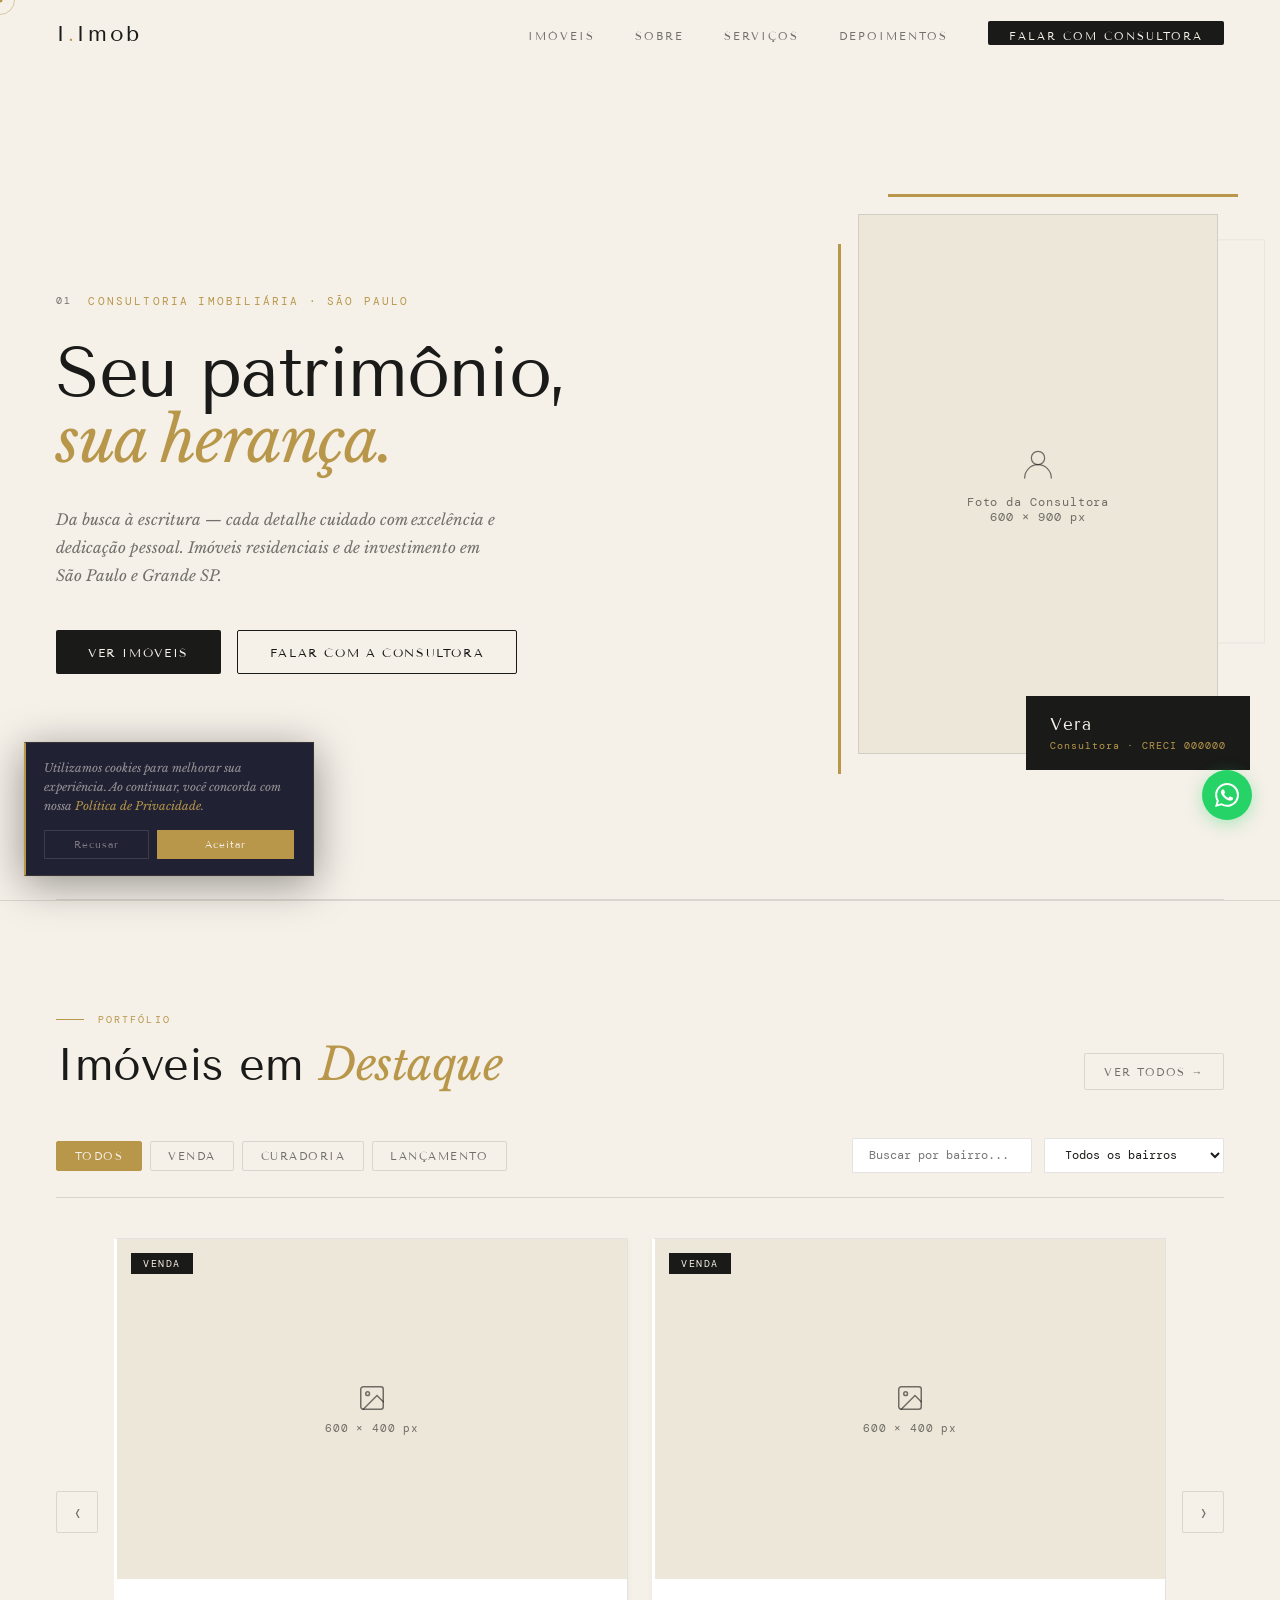
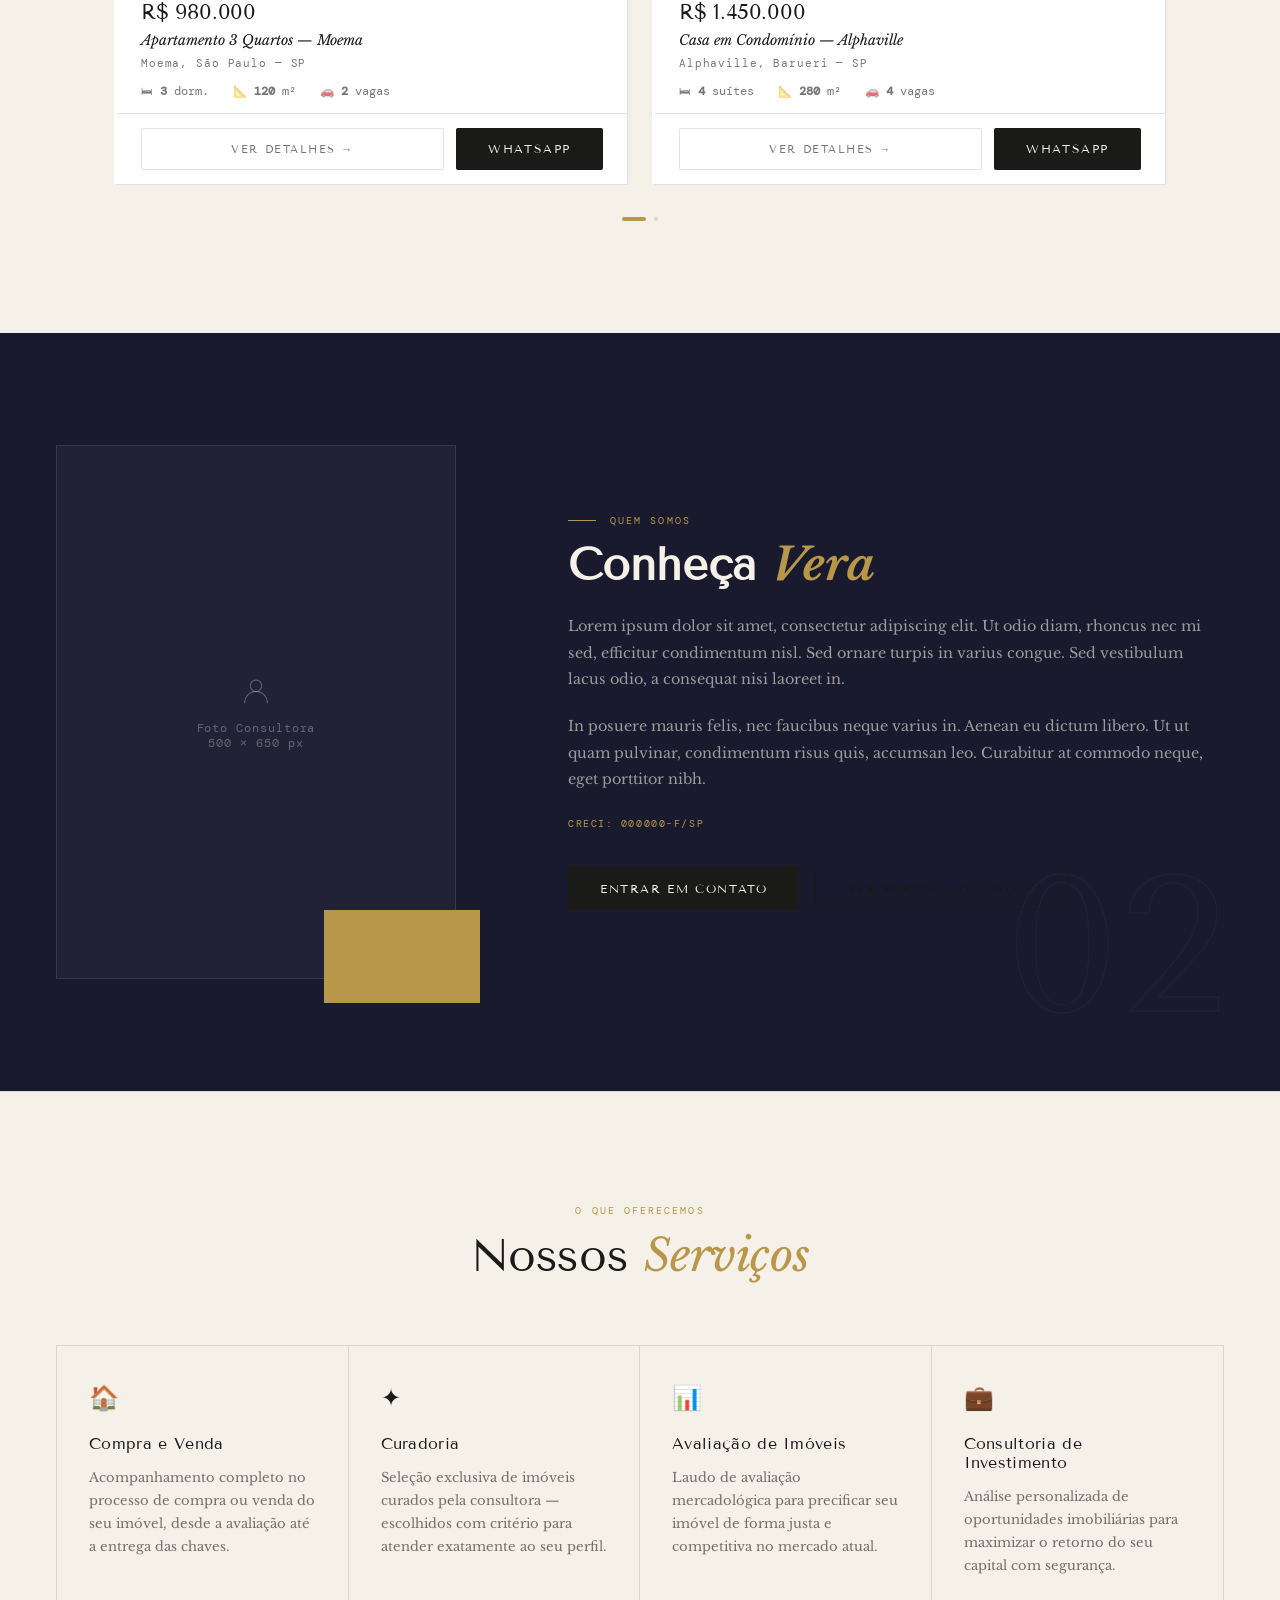
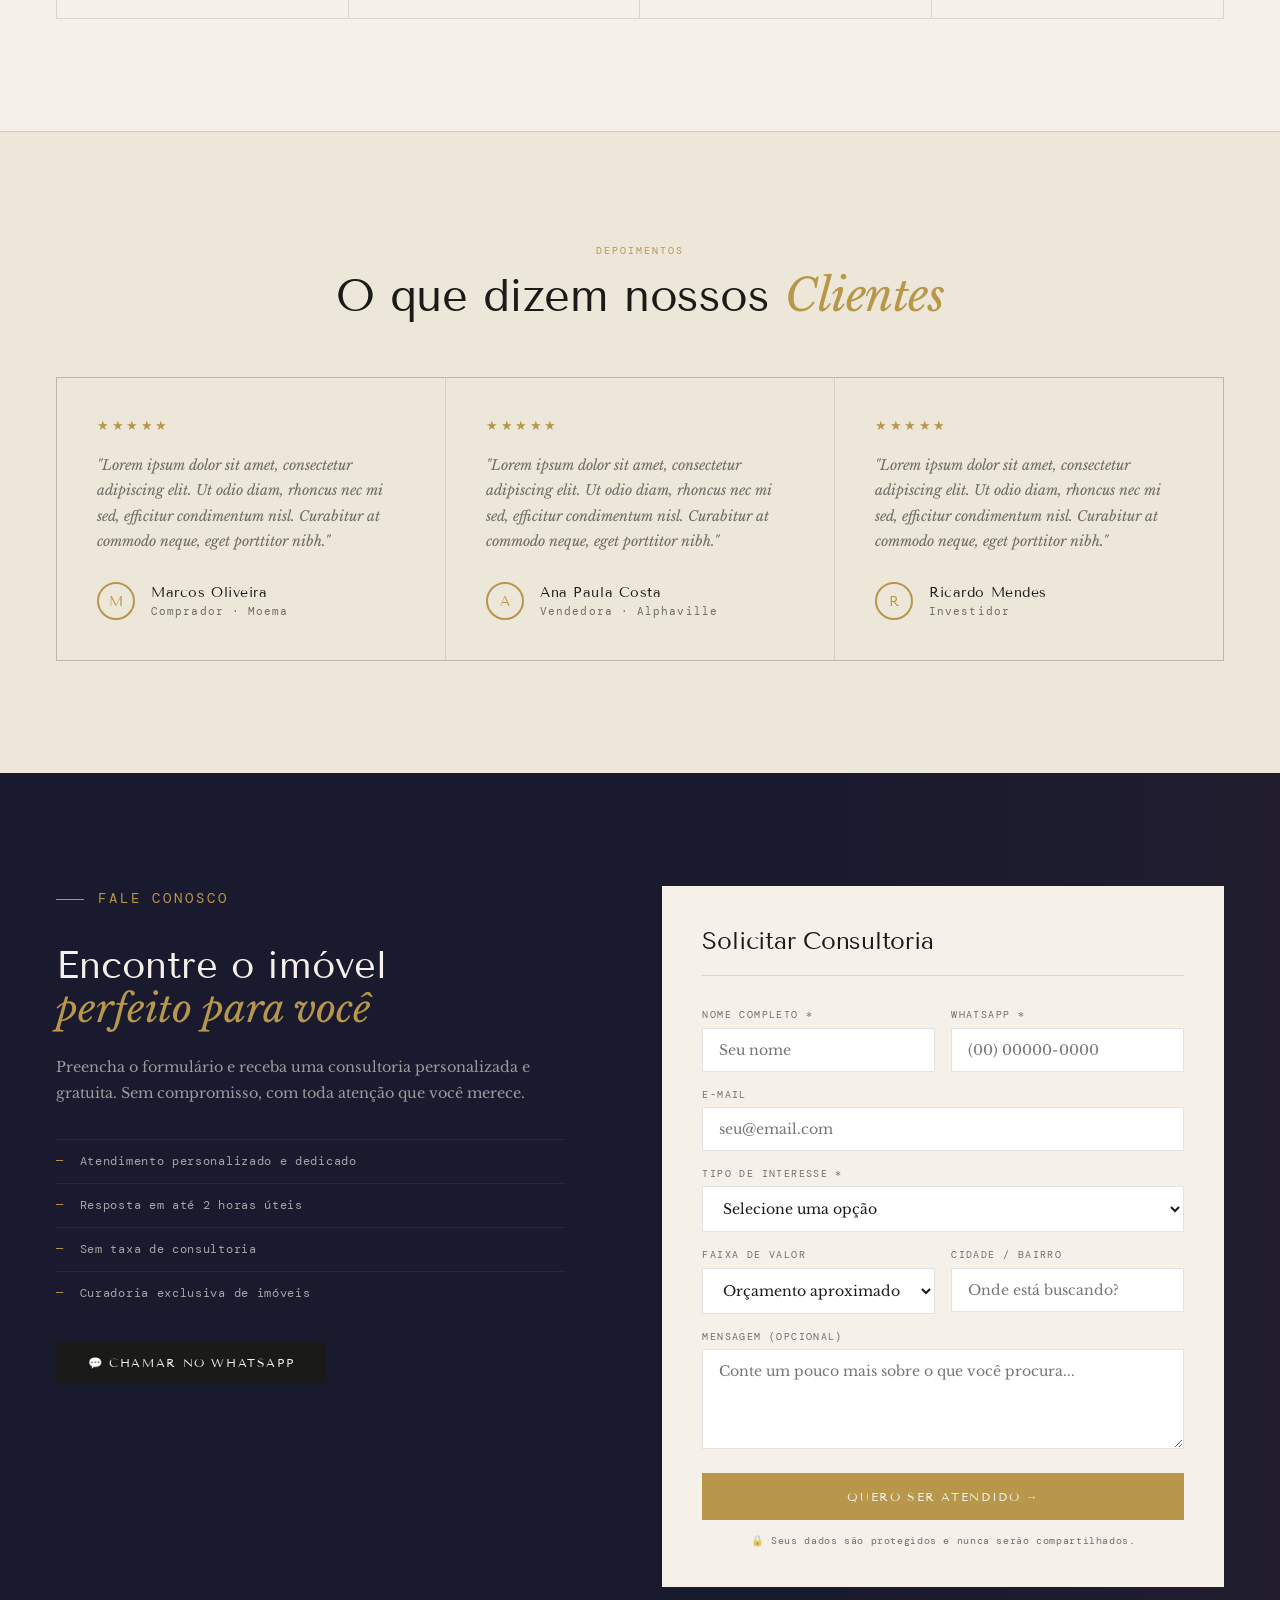
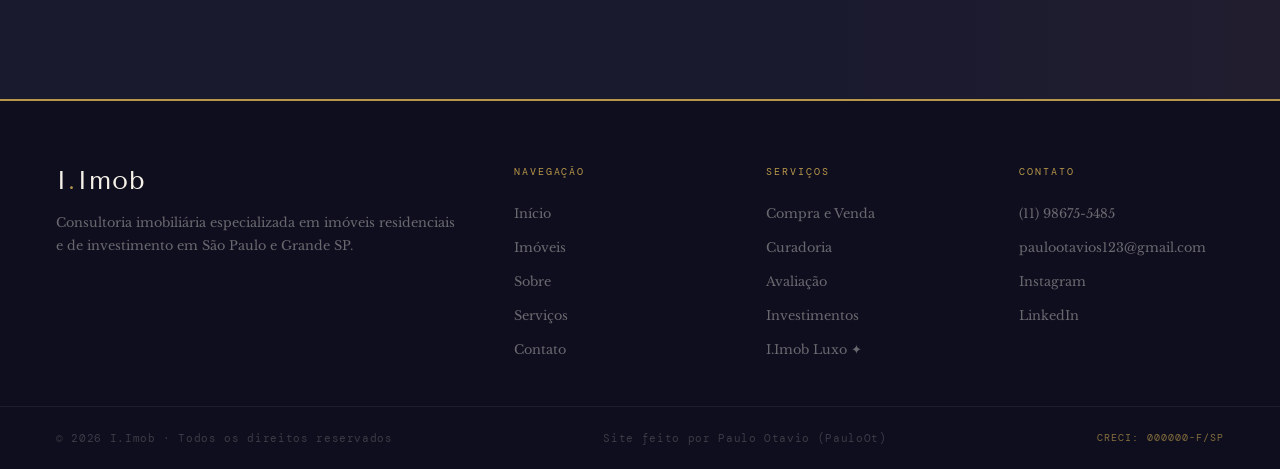
==== commit 76b72fb7: "Adicionar lead popup, redesign cookie banner e criar CLAUDE.md - Lead popup com delay 20s em todas a" ====
--- a/index.html
+++ b/index.html
@@ -279,6 +279,42 @@
 
 <div id="lightbox"><img id="lbImg" src="" alt="" /><button id="lbClose">✕</button></div>
 
+<!-- ★ LEAD POPUP — comentar este bloco inteiro para desativar -->
+<div id="leadPopupOverlay">
+  <div id="leadPopupCard">
+    <button class="popup-close" id="popupClose" aria-label="Fechar">✕</button>
+
+    <div id="popupForm">
+      <p class="popup-deco">Consultoria Exclusiva</p>
+      <h2 class="popup-title">Acesso a imóveis que nunca<br>chegam ao <em>mercado.</em></h2>
+      <p class="popup-sub">Receba curadoria personalizada de propriedades diretamente da Vera — com total atenção ao seu perfil.</p>
+
+      <input class="popup-input" id="popupName" type="text" placeholder="Seu nome" autocomplete="off" />
+
+      <div class="popup-channel-toggle">
+        <button class="popup-channel-btn active" data-channel="whatsapp">WhatsApp</button>
+        <button class="popup-channel-btn" data-channel="email">E-mail</button>
+      </div>
+      <input class="popup-input" id="popupContact" type="tel" placeholder="(00) 00000-0000" autocomplete="off" />
+
+      <div class="popup-consent">
+        <input type="checkbox" id="popupConsent" />
+        <label for="popupConsent">Concordo em receber contato da consultora Vera e aceito a <a href="politica-de-privacidade.html">Política de Privacidade</a>.</label>
+      </div>
+
+      <button class="popup-submit" id="popupSubmit">Quero minha consultoria →</button>
+      <button class="popup-skip" id="popupSkip">Agora não</button>
+    </div>
+
+    <div id="popupSuccess" style="display:none;" class="popup-success">
+      <div class="popup-success-icon">✦</div>
+      <div class="popup-success-title">Recebemos seu contato.</div>
+      <p class="popup-success-text">A Vera entrará em contato em breve com uma seleção especial para você.</p>
+    </div>
+  </div>
+</div>
+<!-- / LEAD POPUP -->
+
 <a href="https://wa.me/5511986755485?text=Olá!%20Vim%20pelo%20site%20I.Imob%20e%20gostaria%20de%20uma%20consultoria." class="whatsapp-float" target="_blank" rel="noopener" title="WhatsApp">
   <svg viewBox="0 0 24 24"><path d="M17.472 14.382c-.297-.149-1.758-.867-2.03-.967-.273-.099-.471-.148-.67.15-.197.297-.767.966-.94 1.164-.173.199-.347.223-.644.075-.297-.15-1.255-.463-2.39-1.475-.883-.788-1.48-1.761-1.653-2.059-.173-.297-.018-.458.13-.606.134-.133.298-.347.446-.52.149-.174.198-.298.298-.497.099-.198.05-.371-.025-.52-.075-.149-.669-1.612-.916-2.207-.242-.579-.487-.5-.669-.51-.173-.008-.371-.01-.57-.01-.198 0-.52.074-.792.372-.272.297-1.04 1.016-1.04 2.479 0 1.462 1.065 2.875 1.213 3.074.149.198 2.096 3.2 5.077 4.487.709.306 1.262.489 1.694.625.712.227 1.36.195 1.871.118.571-.085 1.758-.719 2.006-1.413.248-.694.248-1.289.173-1.413-.074-.124-.272-.198-.57-.347m-5.421 7.403h-.004a9.87 9.87 0 01-5.031-1.378l-.361-.214-3.741.982.998-3.648-.235-.374a9.86 9.86 0 01-1.51-5.26c.001-5.45 4.436-9.884 9.888-9.884 2.64 0 5.122 1.03 6.988 2.898a9.825 9.825 0 012.893 6.994c-.003 5.45-4.437 9.884-9.885 9.884m8.413-18.297A11.815 11.815 0 0012.05 0C5.495 0 .16 5.335.157 11.892c0 2.096.547 4.142 1.588 5.945L.057 24l6.305-1.654a11.882 11.882 0 005.683 1.448h.005c6.554 0 11.89-5.335 11.893-11.893a11.821 11.821 0 00-3.48-8.413z"/></svg>
 </a>
--- a/StyleSheets/style_Imob.css
+++ b/StyleSheets/style_Imob.css
@@ -1,452 +1,869 @@
-/* ============================================================
-   STYLE_IMOB.CSS — I.Imob (v2 com Carrossel + Curadoria)
-   ============================================================ */
+/* ================================================================
+   I.IMOB STANDARD — EDITORIAL MINIMAL
+   Estética: japonês-ocidental / magazine de arquitetura
+   Tipografia: Tenor Sans + Libre Baskerville
+   Paleta: osso · azul noite · dourado clássico
+   ================================================================ */
+
+@import url('https://fonts.googleapis.com/css2?family=Tenor+Sans&family=Libre+Baskerville:ital,wght@0,400;0,700;1,400&family=DM+Mono:wght@300;400&display=swap');
+
+/* ── TOKENS ──────────────────────────────────────────────── */
 :root {
-  --black:       #0D0D0D;
+  --bone:        #F5F0E8;
+  --bone-dark:   #EDE7DA;
+  --charcoal:    #1A1A18;
+  --charcoal-60: rgba(26,26,24,.6);
+  --charcoal-20: rgba(26,26,24,.12);
+  --charcoal-08: rgba(26,26,24,.06);
+  --terra:       #b8974a;
+  --terra-lt:    #d4b06a;
+  --terra-faint: rgba(184,151,74,.08);
   --navy:        #1A1A2E;
-  --gold:        #C9A84C;
-  --champagne:   #E8D5A3;
-  --ivory:       #F5F0E8;
-  --gray:        #7A7A7A;
-  --gray-light:  #D0C8BC;
+  --navy-lt:     #242442;
+  --navy-footer: #0e0e1e;
   --white:       #FFFFFF;
-  --bg-dark:     var(--black);
-  --bg-mid:      var(--navy);
-  --bg-light:    var(--ivory);
-  --text-main:   var(--white);
-  --text-sub:    var(--champagne);
-  --text-muted:  var(--gray);
-  --accent:      var(--gold);
-  --border:      rgba(201, 168, 76, 0.18);
-  --font-display: 'Cormorant Garamond', Georgia, serif;
-  --font-body:    'DM Sans', sans-serif;
-  --sp-xs:  0.5rem; --sp-sm:  1rem; --sp-md:  2rem;
-  --sp-lg:  4rem;   --sp-xl:  7rem; --sp-2xl: 10rem;
-  --radius-sm: 2px; --radius-md: 6px;
-  --radius-lg: 12px; --radius-pill: 100px;
-  --shadow-sm:  0 2px 12px rgba(0,0,0,0.15);
-  --shadow-md:  0 6px 28px rgba(0,0,0,0.25);
-  --shadow-lg:  0 16px 60px rgba(0,0,0,0.35);
-  --shadow-gold: 0 4px 24px rgba(201,168,76,0.22);
-  --ease: cubic-bezier(0.25, 0.46, 0.45, 0.94);
-  --ease-bounce: cubic-bezier(0.34, 1.56, 0.64, 1);
-  --dur: 0.38s;
-}
+  --line:        1px solid var(--charcoal-20);
+
+  --f-display: 'Tenor Sans', Georgia, serif;
+  --f-body:    'Libre Baskerville', Georgia, serif;
+  --f-mono:    'DM Mono', monospace;
+
+  --nav-h: 68px;
+  --ease: cubic-bezier(.25,.46,.45,.94);
+  --ease-out: cubic-bezier(0,.55,.45,1);
+}
+
+/* ── RESET ───────────────────────────────────────────────── */
 *, *::before, *::after { box-sizing: border-box; margin: 0; padding: 0; }
-html { scroll-behavior: smooth; font-size: 16px; }
-img  { display: block; max-width: 100%; height: auto; }
+html { scroll-behavior: smooth; }
 body {
-  font-family: var(--font-body);
-  background: var(--bg-dark); color: var(--text-main);
-  overflow-x: hidden; -webkit-font-smoothing: antialiased;
-}
-::selection { background: var(--gold); color: var(--black); }
-.cursor-dot { width:6px;height:6px;background:var(--gold);border-radius:50%;position:fixed;top:0;left:0;pointer-events:none;z-index:9999;transform:translate(-50%,-50%); }
-.cursor-ring { width:32px;height:32px;border:1px solid rgba(201,168,76,.55);border-radius:50%;position:fixed;top:0;left:0;pointer-events:none;z-index:9998;transform:translate(-50%,-50%);transition:width .2s var(--ease),height .2s var(--ease),opacity .2s; }
-#navbar { position:fixed;top:0;left:0;right:0;z-index:500;padding:1.4rem 3rem;display:flex;align-items:center;justify-content:space-between;transition:background var(--dur) var(--ease),border-color var(--dur) var(--ease),padding var(--dur) var(--ease);border-bottom:1px solid transparent; }
-#navbar.scrolled { background:rgba(13,13,13,.94);backdrop-filter:blur(22px);-webkit-backdrop-filter:blur(22px);border-color:var(--border);padding-top:1rem;padding-bottom:1rem; }
-.nav-logo { font-family:var(--font-display);font-size:1.55rem;font-weight:300;letter-spacing:.22em;color:var(--white);text-decoration:none; }
-.nav-logo span { color:var(--gold); }
-.nav-links { display:flex;align-items:center;gap:2.4rem;list-style:none; }
-.nav-links a { font-size:.76rem;font-weight:400;letter-spacing:.14em;text-transform:uppercase;color:var(--champagne);text-decoration:none;position:relative;transition:color var(--dur); }
-.nav-links a::after { content:'';position:absolute;bottom:-3px;left:0;right:0;height:1px;background:var(--gold);transform:scaleX(0);transform-origin:right;transition:transform var(--dur) var(--ease); }
-.nav-links a:hover { color:var(--gold); }
-.nav-links a:hover::after { transform:scaleX(1);transform-origin:left; }
-.nav-cta { font-size:.73rem!important;color:var(--black)!important;background:var(--gold);padding:.55rem 1.35rem;border-radius:var(--radius-sm);transition:background var(--dur),transform var(--dur)!important; }
-.nav-cta::after { display:none!important; }
-.nav-cta:hover { background:var(--champagne)!important;transform:translateY(-1px); }
-.nav-hamburger { display:none;flex-direction:column;gap:5px;cursor:pointer;padding:4px;background:none;border:none; }
-.nav-hamburger span { display:block;width:24px;height:1.5px;background:var(--champagne);transition:transform var(--dur) var(--ease),opacity var(--dur); }
-.nav-hamburger.active span:nth-child(1) { transform:translateY(6.5px) rotate(45deg); }
-.nav-hamburger.active span:nth-child(2) { opacity:0; }
-.nav-hamburger.active span:nth-child(3) { transform:translateY(-6.5px) rotate(-45deg); }
-#mobileMenu { position:fixed;top:0;left:0;right:0;bottom:0;z-index:400;background:rgba(13,13,13,.97);display:flex;flex-direction:column;align-items:center;justify-content:center;gap:2.5rem;transform:translateX(100%);transition:transform .45s var(--ease); }
-#mobileMenu.open { transform:translateX(0); }
-#mobileMenu a { font-family:var(--font-display);font-size:2rem;font-weight:300;color:var(--champagne);text-decoration:none;letter-spacing:.05em;transition:color var(--dur); }
-#mobileMenu a:hover { color:var(--gold); }
-@keyframes fadeUp { from{opacity:0;transform:translateY(28px)} to{opacity:1;transform:translateY(0)} }
-@keyframes fadeIn { from{opacity:0} to{opacity:1} }
-@keyframes shimmer { 0%{background-position:-200% center} 100%{background-position:200% center} }
-.reveal { opacity:0;transform:translateY(28px);transition:opacity .7s var(--ease),transform .7s var(--ease);animation:revealFallback 0s 1.5s forwards; }
-.reveal.visible { opacity:1;transform:translateY(0);animation:none; }
-@keyframes revealFallback { to{opacity:1;transform:translateY(0)} }
-.gold-text { background:linear-gradient(90deg,var(--gold) 0%,var(--champagne) 50%,var(--gold) 100%);background-size:200% auto;-webkit-background-clip:text;-webkit-text-fill-color:transparent;background-clip:text;animation:shimmer 4s linear infinite; }
-.hero { min-height:100vh;display:grid;grid-template-columns:1fr 1fr;position:relative;overflow:hidden; }
-.hero-bg { position:absolute;inset:0;background:radial-gradient(ellipse 70% 70% at 30% 60%,rgba(26,26,46,.7) 0%,transparent 70%),radial-gradient(ellipse 50% 50% at 80% 20%,rgba(201,168,76,.06) 0%,transparent 60%),linear-gradient(135deg,#0D0D0D 0%,#1A1A2E 60%,#0D0D0D 100%); }
-.hero-grid-overlay { position:absolute;inset:0;background-image:linear-gradient(rgba(201,168,76,.035) 1px,transparent 1px),linear-gradient(90deg,rgba(201,168,76,.035) 1px,transparent 1px);background-size:55px 55px;mask-image:radial-gradient(ellipse 80% 80% at 50% 50%,black 0%,transparent 100%); }
-.hero-content { position:relative;z-index:2;display:flex;flex-direction:column;justify-content:center;padding:9rem 3rem 5rem; }
-.hero-eyebrow { font-size:.7rem;letter-spacing:.38em;text-transform:uppercase;color:var(--gold);margin-bottom:1.5rem;opacity:0;animation:fadeUp .8s .3s var(--ease) forwards; }
-.hero-title { font-family:var(--font-display);font-size:clamp(3rem,5.5vw,6.5rem);font-weight:300;line-height:.95;letter-spacing:-.02em;color:var(--white);opacity:0;animation:fadeUp .9s .5s var(--ease) forwards; }
-.hero-title em { font-style:italic;color:var(--gold); }
-.hero-desc { font-size:1rem;font-weight:300;line-height:1.85;color:var(--gray);max-width:44ch;margin-top:1.8rem;opacity:0;animation:fadeUp .8s .7s var(--ease) forwards; }
-.hero-actions { display:flex;gap:1rem;margin-top:2.8rem;flex-wrap:wrap;opacity:0;animation:fadeUp .8s .9s var(--ease) forwards; }
-.hero-photo-side { position:relative;z-index:2;display:flex;align-items:flex-end;justify-content:center;overflow:hidden;padding-top:5rem; }
-.hero-photo-frame { position:relative;width:100%;height:100%;display:flex;align-items:flex-end;justify-content:center; }
-.hero-photo-frame::before { content:'';position:absolute;left:0;top:0;bottom:0;width:35%;background:linear-gradient(90deg,var(--bg-dark),transparent);z-index:1; }
-.hero-photo-frame::after { content:'';position:absolute;right:0;top:0;bottom:0;width:15%;background:linear-gradient(-90deg,var(--bg-dark),transparent);z-index:1; }
-#fotoConsultora { width:100%;height:100%;object-fit:cover;object-position:center top;display:block; }
-.foto-placeholder { width:100%;height:100%;min-height:600px;background:linear-gradient(180deg,rgba(26,26,46,.2) 0%,rgba(26,26,46,.5) 100%),repeating-linear-gradient(45deg,rgba(201,168,76,.04) 0px,rgba(201,168,76,.04) 1px,transparent 1px,transparent 30px);display:flex;flex-direction:column;align-items:center;justify-content:center;gap:1rem;color:rgba(201,168,76,.4);font-size:.75rem;letter-spacing:.15em;text-transform:uppercase;border-left:1px solid var(--border); }
-.foto-placeholder svg { opacity:.3; }
-.foto-badge { position:absolute;bottom:2.5rem;left:50%;z-index:3;transform:translateX(-50%);background:rgba(13,13,13,.85);border:1px solid var(--border);backdrop-filter:blur(12px);padding:1rem 1.8rem;border-radius:var(--radius-md);text-align:center;white-space:nowrap; }
-.foto-badge-name { font-family:var(--font-display);font-size:1.2rem;font-weight:400;color:var(--white); }
-.foto-badge-title { font-size:.65rem;letter-spacing:.2em;text-transform:uppercase;color:var(--gold);margin-top:.2rem; }
-.hero-stats { position:relative;z-index:2;grid-column:1/-1;display:grid;grid-template-columns:repeat(3,1fr);border-top:1px solid var(--border);background:rgba(26,26,46,.4);backdrop-filter:blur(10px); }
-.stat-item { padding:2rem 3rem;border-right:1px solid var(--border);opacity:0;animation:fadeUp .8s calc(1.1s + var(--i,0)*.15s) var(--ease) forwards; }
-.stat-item:last-child { border-right:none; }
-.stat-num { font-family:var(--font-display);font-size:2.6rem;font-weight:300;color:var(--gold);line-height:1; }
-.stat-label { font-size:.68rem;letter-spacing:.15em;text-transform:uppercase;color:var(--gray);margin-top:.4rem; }
-.btn-primary { display:inline-flex;align-items:center;gap:.5rem;font-family:var(--font-body);font-size:.76rem;font-weight:500;letter-spacing:.14em;text-transform:uppercase;color:var(--black);background:var(--gold);padding:.95rem 2.2rem;border:none;border-radius:var(--radius-sm);cursor:pointer;text-decoration:none;position:relative;overflow:hidden;transition:transform var(--dur) var(--ease),box-shadow var(--dur); }
-.btn-primary::before { content:'';position:absolute;inset:0;background:var(--champagne);transform:translateX(-101%);transition:transform var(--dur) var(--ease); }
-.btn-primary span { position:relative;z-index:1; }
-.btn-primary:hover::before { transform:translateX(0); }
-.btn-primary:hover { transform:translateY(-2px);box-shadow:var(--shadow-gold); }
-.btn-outline { display:inline-flex;align-items:center;gap:.5rem;font-family:var(--font-body);font-size:.76rem;font-weight:400;letter-spacing:.14em;text-transform:uppercase;color:var(--champagne);background:transparent;padding:.95rem 2.2rem;border:1px solid rgba(201,168,76,.38);border-radius:var(--radius-sm);cursor:pointer;text-decoration:none;transition:all var(--dur) var(--ease); }
-.btn-outline:hover { border-color:var(--gold);color:var(--gold);background:rgba(201,168,76,.06);transform:translateY(-2px); }
-.btn-ghost { font-family:var(--font-body);font-size:.76rem;font-weight:400;letter-spacing:.1em;text-transform:uppercase;color:var(--gold);background:none;border:none;cursor:pointer;text-decoration:none;display:inline-flex;align-items:center;gap:.5rem;transition:gap var(--dur); }
-.btn-ghost:hover { gap:.8rem; }
-/* ── SEÇÃO IMÓVEIS ── */
-.section-imoveis { padding:var(--sp-xl) 3rem;background:var(--bg-dark); }
-.section-header { display:flex;align-items:flex-end;justify-content:space-between;margin-bottom:3rem;flex-wrap:wrap;gap:1.5rem; }
-.section-label { font-size:.7rem;letter-spacing:.3em;text-transform:uppercase;color:var(--gold);margin-bottom:.8rem; }
-.section-title { font-family:var(--font-display);font-size:clamp(2rem,3.5vw,3rem);font-weight:300;line-height:1.1;color:var(--white); }
-.section-title em { font-style:italic;color:var(--gold); }
-.filtros-wrap { display:flex;flex-wrap:wrap;gap:1rem;align-items:center;margin-bottom:2rem; }
-.filtros { display:flex;gap:.6rem;flex-wrap:wrap;margin-bottom:0; }
-.filtro-btn { font-family:var(--font-body);font-size:.72rem;letter-spacing:.1em;text-transform:uppercase;color:var(--gray);background:transparent;padding:.45rem 1rem;border:1px solid rgba(255,255,255,.1);border-radius:var(--radius-pill);cursor:pointer;transition:all var(--dur) var(--ease); }
-.filtro-btn:hover,.filtro-btn.active { color:var(--black);background:var(--gold);border-color:var(--gold); }
-.filtro-bairro { display:flex;gap:.6rem;flex-wrap:wrap;align-items:center;margin-left:auto; }
-.filtro-bairro-input,.filtro-bairro-select { padding:.46rem 1rem;background:rgba(255,255,255,.04);border:1px solid rgba(255,255,255,.1);border-radius:var(--radius-pill);color:var(--champagne);font-family:var(--font-body);font-size:.76rem;outline:none;transition:border-color .3s,background .3s; }
-.filtro-bairro-input { min-width:190px; }
-.filtro-bairro-input::placeholder { color:var(--gray); }
-.filtro-bairro-select { -webkit-appearance:none;cursor:pointer;padding-right:2rem;background-image:url("data:image/svg+xml,%3Csvg xmlns='http://www.w3.org/2000/svg' width='10' height='6' fill='none'%3E%3Cpath d='M1 1l4 4 4-4' stroke='%23C9A84C' stroke-width='1.5' stroke-linecap='round'/%3E%3C/svg%3E");background-repeat:no-repeat;background-position:right .8rem center; }
-.filtro-bairro-input:focus,.filtro-bairro-select:focus { border-color:var(--gold);background:rgba(201,168,76,.05); }
-.filtro-bairro-select option { background:var(--navy);color:var(--champagne); }
-/* ── CARROSSEL ── */
-.carousel-wrapper { position:relative;padding:0 3rem; }
-.carousel-viewport { overflow:hidden;width:100%; }
-.carousel-track { display:flex;gap:1.5rem;transition:transform .55s cubic-bezier(.25,.46,.45,.94);will-change:transform;align-items:stretch; }
-.carousel-track .imovel-card { flex:0 0 calc(50% - .75rem);display:flex;flex-direction:column; }
-.carousel-track .imovel-card .imovel-card-actions { margin-top:auto; }
-.carousel-btn { position:absolute;top:50%;transform:translateY(-50%);z-index:10;width:44px;height:44px;background:rgba(201,168,76,.1);border:1px solid rgba(201,168,76,.28);border-radius:50%;color:var(--gold);font-size:1.8rem;line-height:1;cursor:pointer;display:flex;align-items:center;justify-content:center;transition:all .3s var(--ease);user-select:none;padding:0; }
-.carousel-btn:hover { background:var(--gold);color:var(--black); }
-.carousel-prev { left:0; }
-.carousel-next { right:0; }
-.carousel-dots { display:flex;justify-content:center;gap:.55rem;margin-top:1.8rem; }
-.carousel-dot { width:8px;height:8px;border-radius:50%;background:rgba(201,168,76,.25);border:none;cursor:pointer;transition:all .3s var(--ease);padding:0; }
-.carousel-dot.active { background:var(--gold);transform:scale(1.35); }
-.carousel-empty { text-align:center;padding:2.5rem;color:var(--gray);font-size:.9rem;display:none; }
-.carousel-empty.visible { display:block; }
-/* ── CARD IMÓVEL ── */
-.imovel-card { background:#111118;border:1px solid rgba(255,255,255,.06);border-radius:var(--radius-md);overflow:hidden;transition:transform var(--dur) var(--ease),border-color var(--dur),box-shadow var(--dur);cursor:pointer; }
-.imovel-card:hover { transform:translateY(-5px);border-color:rgba(201,168,76,.25);box-shadow:var(--shadow-md); }
-.imovel-img-wrap { position:relative;overflow:hidden;aspect-ratio:3/2; }
-.imovel-img { width:100%;height:100%;object-fit:cover;object-position:center;transition:transform .6s var(--ease); }
-.imovel-card:hover .imovel-img { transform:scale(1.05); }
-.imovel-img-placeholder { width:100%;height:100%;background:linear-gradient(135deg,#1a1a2e,#0d0d0d);display:flex;flex-direction:column;align-items:center;justify-content:center;gap:.5rem;color:rgba(201,168,76,.25);font-size:.68rem;letter-spacing:.15em;text-transform:uppercase; }
-.imovel-tag { position:absolute;top:1rem;left:1rem;font-size:.62rem;letter-spacing:.15em;text-transform:uppercase;padding:.3rem .8rem;border-radius:var(--radius-pill);font-weight:500; }
-.imovel-tag.venda    { background:var(--gold);color:var(--black); }
-.imovel-tag.curadoria { background:rgba(76,175,138,.12);color:#4caf8a;border:1px solid rgba(76,175,138,.3); }
-.imovel-tag.lancamento { background:#1e3a2f;color:#4caf8a; }
-.imovel-info { padding:1.5rem; }
-.imovel-preco { font-family:var(--font-display);font-size:1.6rem;font-weight:300;color:var(--gold);margin-bottom:.3rem; }
-.imovel-titulo { font-size:.88rem;font-weight:500;color:var(--white);margin-bottom:.2rem;white-space:nowrap;overflow:hidden;text-overflow:ellipsis; }
-.imovel-local { font-size:.76rem;color:var(--gray);display:flex;align-items:center;gap:.3rem;margin-bottom:1.2rem; }
-.imovel-detalhes { display:flex;gap:1.2rem;padding-top:1rem;border-top:1px solid rgba(255,255,255,.06); }
-.imovel-detalhe { font-size:.72rem;color:var(--gray);display:flex;align-items:center;gap:.3rem; }
-.imovel-detalhe strong { color:var(--champagne);font-weight:400; }
-.imovel-card-actions { padding:0 1.5rem 1.5rem;display:flex;justify-content:space-between;align-items:center; }
-/* ── SOBRE ── */
-.section-sobre { padding:var(--sp-xl) 3rem;background:var(--ivory);color:var(--black);display:grid;grid-template-columns:1fr 1fr;gap:5rem;align-items:center; }
-.sobre-img-wrap { position:relative; }
-.sobre-img-wrap::before { content:'';position:absolute;top:-1.5rem;left:-1.5rem;right:1.5rem;bottom:1.5rem;border:1px solid rgba(201,168,76,.3);border-radius:var(--radius-sm);z-index:0; }
-#fotoSobre { position:relative;z-index:1;width:100%;border-radius:var(--radius-sm);aspect-ratio:4/5;object-fit:cover;object-position:center; }
-.sobre-foto-placeholder { position:relative;z-index:1;width:100%;aspect-ratio:4/5;background:linear-gradient(135deg,#e8e0d0 0%,#d4c8b0 100%);border-radius:var(--radius-sm);display:flex;flex-direction:column;align-items:center;justify-content:center;gap:.8rem;color:var(--gray);font-size:.75rem;letter-spacing:.12em;text-transform:uppercase; }
-.sobre-gold-tag { position:absolute;bottom:2rem;right:-1.5rem;z-index:2;background:var(--black);padding:1rem 1.5rem;border-left:3px solid var(--gold); }
-.sobre-gold-tag-num { font-family:var(--font-display);font-size:1.8rem;font-weight:300;color:var(--gold); }
-.sobre-gold-tag-text { font-size:.65rem;letter-spacing:.15em;text-transform:uppercase;color:var(--champagne);margin-top:.2rem; }
-.sobre-label { font-size:.7rem;letter-spacing:.3em;text-transform:uppercase;color:var(--gold);margin-bottom:1rem; }
-.sobre-title { font-family:var(--font-display);font-size:clamp(1.8rem,3vw,2.8rem);font-weight:300;line-height:1.1;color:var(--black);margin-bottom:1.2rem; }
-.sobre-title em { font-style:italic;color:var(--navy); }
-.sobre-text { font-size:.92rem;line-height:1.85;color:var(--gray);margin-bottom:.8rem; }
-.sobre-creci { display:inline-flex;align-items:center;gap:.6rem;font-size:.72rem;letter-spacing:.12em;text-transform:uppercase;color:var(--gray);margin-top:1.5rem;padding:.5rem 0;border-top:1px solid rgba(0,0,0,.1); }
-.sobre-creci strong { color:var(--black); }
-/* ── SERVIÇOS ── */
-.section-servicos { padding:var(--sp-xl) 3rem;background:var(--ivory);color:var(--black); }
-.servicos-grid { display:grid;grid-template-columns:repeat(auto-fit,minmax(240px,1fr));gap:1.5rem;margin-top:3rem; }
-.servico-card { padding:2.5rem 2rem;border:1px solid rgba(0,0,0,.08);border-radius:var(--radius-md);background:var(--white);transition:transform var(--dur) var(--ease),box-shadow var(--dur),border-color var(--dur); }
-.servico-card:hover { transform:translateY(-4px);box-shadow:0 10px 40px rgba(0,0,0,.1);border-color:rgba(201,168,76,.3); }
-.servico-icon { font-size:2rem;margin-bottom:1.2rem; }
-.servico-title { font-family:var(--font-display);font-size:1.3rem;font-weight:400;color:var(--black);margin-bottom:.7rem; }
-.servico-desc { font-size:.88rem;line-height:1.75;color:var(--gray); }
-/* ── DEPOIMENTOS ── */
-.section-depoimentos { padding:var(--sp-xl) 3rem;background:var(--navy); }
-.depoimentos-grid { display:grid;grid-template-columns:repeat(auto-fit,minmax(280px,1fr));gap:1.5rem;margin-top:3rem; }
-.depoimento-card { background:rgba(255,255,255,.04);border:1px solid var(--border);border-radius:var(--radius-md);padding:2rem;transition:border-color var(--dur); }
-.depoimento-card:hover { border-color:rgba(201,168,76,.35); }
-.depoimento-stars { color:var(--gold);font-size:.9rem;letter-spacing:.1em;margin-bottom:1rem; }
-.depoimento-text { font-size:.9rem;line-height:1.8;color:var(--champagne);font-style:italic;margin-bottom:1.5rem; }
-.depoimento-autor { display:flex;align-items:center;gap:1rem; }
-.depoimento-avatar { width:40px;height:40px;border-radius:50%;background:linear-gradient(135deg,var(--gold),var(--champagne));display:flex;align-items:center;justify-content:center;font-family:var(--font-display);font-size:1rem;color:var(--black);flex-shrink:0; }
-.depoimento-nome { font-size:.82rem;font-weight:500;color:var(--white); }
-.depoimento-tipo { font-size:.7rem;color:var(--gray);margin-top:.1rem; }
-/* ── LEAD ── */
-.section-lead { padding:var(--sp-xl) 3rem;background:var(--ivory);color:var(--black); }
-.lead-inner { display:grid;grid-template-columns:1fr 1fr;gap:5rem;align-items:start; }
-.lead-left h2 { font-family:var(--font-display);font-size:clamp(1.8rem,3vw,2.8rem);font-weight:300;line-height:1.1;color:var(--black);margin-bottom:1rem; }
-.lead-left h2 em { font-style:italic;color:var(--navy); }
-.lead-left p { font-size:.9rem;line-height:1.8;color:var(--gray);margin-bottom:2rem; }
-.lead-features { display:flex;flex-direction:column;gap:.8rem; }
-.lead-feature { display:flex;align-items:center;gap:.8rem;font-size:.85rem;color:var(--gray); }
-.lead-feature::before { content:'✓';width:22px;height:22px;background:rgba(201,168,76,.15);color:var(--gold);border-radius:50%;display:flex;align-items:center;justify-content:center;font-size:.7rem;flex-shrink:0; }
-.lead-form { background:var(--white);padding:2.5rem;border-radius:var(--radius-md);box-shadow:0 8px 40px rgba(0,0,0,.1); }
-.lead-form-title { font-family:var(--font-display);font-size:1.4rem;font-weight:400;color:var(--black);margin-bottom:1.8rem; }
-.form-group { display:flex;flex-direction:column;gap:.4rem;margin-bottom:1rem; }
-.form-group label { font-size:.7rem;letter-spacing:.12em;text-transform:uppercase;color:var(--gray); }
-.form-group input,.form-group select,.form-group textarea { padding:.85rem 1rem;background:var(--ivory);border:1px solid rgba(0,0,0,.1);border-radius:var(--radius-sm);font-family:var(--font-body);font-size:.9rem;color:var(--black);outline:none;transition:border-color var(--dur),box-shadow var(--dur);-webkit-appearance:none; }
-.form-group input:focus,.form-group select:focus,.form-group textarea:focus { border-color:var(--gold);box-shadow:0 0 0 3px rgba(201,168,76,.12); }
-.form-group textarea { resize:vertical;min-height:90px; }
-.form-row { display:grid;grid-template-columns:1fr 1fr;gap:1rem; }
-.btn-lead { width:100%;margin-top:.5rem;padding:1.05rem;background:var(--black);color:var(--champagne);border:none;border-radius:var(--radius-sm);font-family:var(--font-body);font-size:.78rem;font-weight:500;letter-spacing:.15em;text-transform:uppercase;cursor:pointer;transition:background var(--dur),transform var(--dur); }
-.btn-lead:hover { background:var(--navy);transform:translateY(-2px); }
-.btn-lead:disabled { opacity:.7;cursor:not-allowed;transform:none; }
-.form-privacy { font-size:.68rem;color:var(--gray);text-align:center;margin-top:.8rem;line-height:1.6; }
-/* ── MODAL ── */
-#modalImovel { position:fixed;inset:0;z-index:800;display:flex;align-items:center;justify-content:center;padding:1.5rem;opacity:0;pointer-events:none;transition:opacity var(--dur); }
-#modalImovel.open { opacity:1;pointer-events:all; }
-#modalBg { position:absolute;inset:0;background:rgba(0,0,0,.8);backdrop-filter:blur(8px); }
-.modal-content { position:relative;z-index:1;background:var(--black);border:1px solid var(--border);border-radius:var(--radius-lg);max-width:700px;width:100%;max-height:90vh;overflow-y:auto;display:grid;grid-template-columns:1fr 1fr; }
-.modal-img-wrap { aspect-ratio:1/1;overflow:hidden; }
-#modalImg { width:100%;height:100%;object-fit:cover; }
-.modal-body { padding:2.5rem;display:flex;flex-direction:column; }
-#modalClose { position:absolute;top:1rem;right:1rem;width:34px;height:34px;background:rgba(255,255,255,.1);border:none;border-radius:50%;cursor:pointer;color:var(--white);font-size:1.1rem;display:flex;align-items:center;justify-content:center;transition:background var(--dur); }
-#modalClose:hover { background:rgba(255,255,255,.2); }
-.modal-tipo { font-size:.65rem;letter-spacing:.2em;text-transform:uppercase;color:var(--gold);margin-bottom:.5rem; }
-.modal-titulo { font-family:var(--font-display);font-size:1.6rem;font-weight:300;color:var(--white);margin-bottom:.5rem; }
-.modal-preco { font-family:var(--font-display);font-size:1.8rem;font-weight:300;color:var(--gold);margin-bottom:1rem; }
-.modal-specs { display:flex;gap:1.5rem;flex-wrap:wrap;padding:1rem 0;border-top:1px solid var(--border);border-bottom:1px solid var(--border);margin-bottom:1rem; }
-.modal-spec { font-size:.8rem;color:var(--gray);display:flex;flex-direction:column;gap:.2rem; }
-.modal-spec strong { color:var(--white);font-size:1rem; }
-.modal-desc { font-size:.88rem;line-height:1.7;color:var(--gray);flex:1;margin-bottom:1.5rem; }
-/* ── LIGHTBOX ── */
-#lightbox { position:fixed;inset:0;z-index:900;background:rgba(0,0,0,.95);display:flex;align-items:center;justify-content:center;opacity:0;pointer-events:none;transition:opacity var(--dur); }
-#lightbox.open { opacity:1;pointer-events:all; }
-#lbImg { max-width:90vw;max-height:88vh;object-fit:contain;border-radius:var(--radius-sm); }
-#lbClose { position:absolute;top:1.5rem;right:1.5rem;width:40px;height:40px;background:rgba(255,255,255,.1);border:none;border-radius:50%;cursor:pointer;color:white;font-size:1.2rem;display:flex;align-items:center;justify-content:center; }
-/* ── WHATSAPP FLOAT ── */
-.whatsapp-float { position:fixed;bottom:5rem;right:2rem;z-index:600;width:56px;height:56px;background:#25D366;border-radius:50%;display:flex;align-items:center;justify-content:center;box-shadow:0 4px 20px rgba(37,211,102,.4);text-decoration:none;animation:fadeUp .8s 1.5s both;transition:transform var(--dur) var(--ease-bounce),box-shadow var(--dur); }
-.whatsapp-float:hover { transform:scale(1.12);box-shadow:0 8px 30px rgba(37,211,102,.55); }
-.whatsapp-float svg { width:28px;height:28px;fill:white; }
-/* ── FOOTER ── */
-footer { background:#080808;border-top:1px solid rgba(201,168,76,.1); }
-.footer-top { padding:4rem 3rem;display:grid;grid-template-columns:2fr 1fr 1fr 1fr;gap:3rem; }
-.footer-logo { font-family:var(--font-display);font-size:1.6rem;font-weight:300;letter-spacing:.2em;color:var(--white);margin-bottom:1rem;display:block;text-decoration:none; }
-.footer-logo span { color:var(--gold); }
-.footer-desc { font-size:.85rem;line-height:1.7;color:var(--gray); }
-.footer-col-title { font-size:.68rem;letter-spacing:.2em;text-transform:uppercase;color:var(--gold);margin-bottom:1.2rem; }
-.footer-links { list-style:none;display:flex;flex-direction:column;gap:.7rem; }
-.footer-links a { font-size:.84rem;color:var(--gray);text-decoration:none;transition:color var(--dur); }
-.footer-links a:hover { color:var(--champagne); }
-.footer-bottom { padding:1.5rem 3rem;border-top:1px solid rgba(255,255,255,.05);display:flex;align-items:center;justify-content:space-between;flex-wrap:wrap;gap:1rem; }
-.footer-copy { font-size:.72rem;color:rgba(122,122,122,.6); }
-.footer-creci { font-size:.72rem;color:var(--gray); }
-/* ── RESPONSIVO ── */
-@media (max-width:1024px) {
-  .hero { grid-template-columns:1fr; }
-  .hero-photo-side { display:none; }
-  .section-sobre { grid-template-columns:1fr; }
-  .sobre-img-wrap { max-width:400px; }
-  .lead-inner { grid-template-columns:1fr;gap:3rem; }
-  .footer-top { grid-template-columns:1fr 1fr;gap:2rem; }
-}
-@media (max-width:768px) {
-  #navbar { padding:1.1rem 1.5rem; }
-  .nav-links { display:none; }
-  .nav-hamburger { display:flex; }
-  .hero-content { padding:7rem 1.5rem 3rem; }
-  .section-imoveis,.section-sobre,.section-servicos,.section-depoimentos,.section-lead { padding:var(--sp-lg) 1.5rem; }
-  .modal-content { grid-template-columns:1fr; }
-  .modal-img-wrap { aspect-ratio:16/9; }
-  .form-row { grid-template-columns:1fr; }
-  .footer-top { grid-template-columns:1fr;padding:2.5rem 1.5rem; }
-  .footer-bottom { padding:1.2rem 1.5rem; }
-  .carousel-wrapper { padding:0 2.4rem; }
-  .carousel-track .imovel-card { flex:0 0 100%; }
-  .filtro-bairro { margin-left:0; }
-  .filtro-bairro-input { min-width:100%; }
-}
-@media (max-width:480px) {
-  .carousel-wrapper { padding:0 2rem; }
-}
-
-/* ============================================================
-   PROJETOS.HTML — estilos da página de portfólio completo
-   ============================================================ */
+  font-family: var(--f-body);
+  background: var(--bone);
+  color: var(--charcoal);
+  overflow-x: hidden;
+  -webkit-font-smoothing: antialiased;
+}
+a { color: inherit; text-decoration: none; }
+img { display: block; max-width: 100%; }
+button { font-family: var(--f-display); cursor: pointer; border: none; background: none; }
+
+/* ── CURSOR ──────────────────────────────────────────────── */
+.cursor-dot, .cursor-ring {
+  position: fixed; pointer-events: none; z-index: 9999;
+  border-radius: 50%; transform: translate(-50%,-50%);
+}
+.cursor-dot  { width: 5px; height: 5px; background: var(--terra); }
+.cursor-ring {
+  width: 30px; height: 30px;
+  border: 1px solid var(--terra);
+  opacity: .45;
+  transition: width .22s var(--ease), height .22s var(--ease);
+}
+@media (hover: none) { .cursor-dot, .cursor-ring { display: none; } }
+
+/* ── REVEAL ──────────────────────────────────────────────── */
+.reveal {
+  opacity: 0; transform: translateY(28px);
+  transition: opacity .75s var(--ease), transform .75s var(--ease);
+  animation: revealFallback 0s 1.4s forwards;
+}
+.reveal.visible { opacity: 1; transform: none; }
+@keyframes revealFallback { to { opacity: 1; transform: none; } }
+
+/* ── NAVBAR ──────────────────────────────────────────────── */
+#navbar {
+  position: fixed; top: 0; left: 0; right: 0; z-index: 900;
+  height: var(--nav-h);
+  display: flex; align-items: center; justify-content: space-between;
+  padding: 0 3.5rem;
+  background: transparent;
+  border-bottom: 1px solid transparent;
+  transition: background .4s, border-color .4s;
+}
+#navbar.scrolled {
+  background: rgba(245,240,232,.96);
+  backdrop-filter: blur(10px);
+  border-color: var(--charcoal-20);
+  box-shadow: 0 2px 20px rgba(26,26,24,.07);
+}
+.nav-logo {
+  font-family: var(--f-display);
+  font-size: 1.4rem; letter-spacing: .12em;
+  color: var(--charcoal);
+}
+.nav-logo span { color: var(--terra); }
+.nav-links { display: flex; align-items: center; gap: 2.5rem; list-style: none; }
+.nav-links a {
+  font-family: var(--f-display);
+  font-size: .7rem; letter-spacing: .18em; text-transform: uppercase;
+  color: var(--charcoal-60);
+  transition: color .2s;
+  position: relative; padding-bottom: 2px;
+}
+.nav-links a::after {
+  content: ''; position: absolute; bottom: 0; left: 0;
+  width: 0; height: 1px; background: var(--terra);
+  transition: width .3s var(--ease);
+}
+.nav-links a:hover { color: var(--charcoal); }
+.nav-links a:hover::after { width: 100%; }
+.nav-cta {
+  background: var(--charcoal) !important;
+  color: var(--bone) !important;
+  padding: .5rem 1.3rem;
+  border-radius: 2px;
+  transition: background .25s !important;
+}
+.nav-cta::after { display: none !important; }
+.nav-cta:hover { background: var(--terra) !important; }
+.nav-hamburger { display: none; flex-direction: column; gap: 5px; padding: 6px; }
+.nav-hamburger span { display: block; width: 22px; height: 1.5px; background: var(--charcoal); transition: .35s var(--ease); }
+.nav-hamburger.active span:nth-child(1) { transform: translateY(6.5px) rotate(45deg); }
+.nav-hamburger.active span:nth-child(2) { opacity: 0; transform: scaleX(0); }
+.nav-hamburger.active span:nth-child(3) { transform: translateY(-6.5px) rotate(-45deg); }
+
+/* ── MOBILE MENU ─────────────────────────────────────────── */
+#mobileMenu {
+  display: none; position: fixed; top: var(--nav-h); left: 0; right: 0; z-index: 899;
+  background: var(--bone); border-bottom: var(--line);
+  flex-direction: column; gap: .25rem; padding: 1.5rem 3.5rem 2rem;
+}
+#mobileMenu.open { display: flex; }
+#mobileMenu a {
+  font-family: var(--f-display); font-size: 1.1rem;
+  letter-spacing: .08em; color: var(--charcoal);
+  padding: .75rem 0; border-bottom: var(--line);
+}
+
+/* ── HERO ────────────────────────────────────────────────── */
+.hero {
+  min-height: 100dvh;
+  display: grid; grid-template-columns: 1fr 420px;
+  align-items: center;
+  padding: var(--nav-h) 3.5rem 0;
+  background: var(--bone);
+  position: relative; overflow: hidden;
+}
+
+/* watermark "I" */
+.hero::before {
+  content: 'I';
+  position: absolute; right: -3rem; top: 50%; transform: translateY(-50%);
+  font-family: var(--f-display);
+  font-size: clamp(28rem, 45vw, 56rem);
+  line-height: 1; color: transparent;
+  -webkit-text-stroke: 1px rgba(26,26,24,.05);
+  pointer-events: none; user-select: none; z-index: 0;
+  letter-spacing: -.05em;
+}
+
+/* horizontal rules decorativas */
+.hero::after {
+  content: '';
+  position: absolute; left: 3.5rem; bottom: 0; right: 3.5rem;
+  height: 1px; background: var(--charcoal-20);
+}
+
+.hero-content {
+  position: relative; z-index: 1;
+  padding: 6rem 0 6rem 0;
+  max-width: 580px;
+}
+.hero-eyebrow {
+  display: flex; align-items: center; gap: 1rem;
+  font-family: var(--f-mono);
+  font-size: .68rem; letter-spacing: .2em; text-transform: uppercase;
+  color: var(--terra);
+  margin-bottom: 1.75rem;
+}
+.hero-eyebrow::before { content: '01'; color: var(--charcoal-60); font-size: .62rem; }
+.hero-title {
+  font-family: var(--f-display);
+  font-size: clamp(3.2rem, 5.5vw, 5.8rem);
+  font-weight: 400; line-height: 1.04; letter-spacing: -.02em;
+  color: var(--charcoal);
+  margin-bottom: 2rem;
+}
+.hero-title em {
+  display: block; font-style: italic; font-family: var(--f-body);
+  font-size: .88em; color: var(--terra);
+}
+.hero-desc {
+  font-size: .95rem; font-weight: 400; line-height: 1.85;
+  color: var(--charcoal-60); max-width: 440px;
+  margin-bottom: 2.5rem;
+  font-style: italic;
+}
+.hero-actions { display: flex; gap: 1rem; flex-wrap: wrap; }
+
+/* ── BOTÕES ──────────────────────────────────────────────── */
+.btn-primary {
+  display: inline-flex; align-items: center; gap: .5rem;
+  padding: .85rem 2rem;
+  background: var(--charcoal); color: var(--bone);
+  font-family: var(--f-display); font-size: .72rem;
+  letter-spacing: .14em; text-transform: uppercase;
+  border-radius: 2px;
+  transition: background .25s, transform .2s;
+}
+.btn-primary:hover { background: var(--terra); transform: translateY(-2px); box-shadow: 0 8px 24px rgba(184,151,74,.25); }
+.btn-primary span { display: contents; }
+
+.btn-outline {
+  display: inline-flex; align-items: center;
+  padding: .85rem 2rem;
+  border: 1.5px solid var(--charcoal);
+  color: var(--charcoal);
+  font-family: var(--f-display); font-size: .72rem;
+  letter-spacing: .14em; text-transform: uppercase;
+  border-radius: 2px;
+  transition: border-color .25s, color .25s, transform .2s;
+}
+.btn-outline:hover { border-color: var(--terra); color: var(--terra); transform: translateY(-2px); box-shadow: 0 6px 16px rgba(184,151,74,.12); }
+
+.btn-ghost {
+  display: inline-flex; align-items: center; gap: .4rem;
+  padding: .65rem 1.2rem;
+  border: 1px solid var(--charcoal-20);
+  color: var(--charcoal-60);
+  font-family: var(--f-display); font-size: .68rem;
+  letter-spacing: .14em; text-transform: uppercase;
+  border-radius: 2px;
+  transition: border-color .25s, color .25s, transform .2s;
+}
+.btn-ghost:hover { border-color: var(--terra); color: var(--terra); transform: translateY(-1px); }
+
+/* ── HERO FOTO ───────────────────────────────────────────── */
+.hero-photo-side {
+  position: relative; z-index: 1;
+  display: flex; justify-content: center; align-items: center;
+  padding: 5rem 0 5rem 3rem;
+}
+.hero-photo-frame {
+  position: relative; width: 360px; max-width: 100%;
+}
+/* borda terracota lateral */
+.hero-photo-frame::before {
+  content: '';
+  position: absolute; left: -20px; top: 30px; bottom: -20px;
+  width: 3px; background: var(--terra);
+}
+.hero-photo-frame::after {
+  content: '';
+  position: absolute; top: -20px; left: 30px; right: -20px;
+  height: 3px; background: var(--terra);
+}
+.foto-placeholder {
+  width: 100%; aspect-ratio: 2/3;
+  background: var(--bone-dark);
+  border: var(--line);
+  display: flex; flex-direction: column; align-items: center; justify-content: center;
+  gap: .75rem; color: var(--charcoal-60);
+  font-family: var(--f-mono); font-size: .72rem; letter-spacing: .08em; text-align: center;
+}
+.foto-badge {
+  position: absolute; bottom: -1rem; right: -2rem;
+  background: var(--charcoal); color: var(--bone);
+  padding: 1.1rem 1.5rem;
+  min-width: 190px;
+}
+.foto-badge-name { font-family: var(--f-display); font-size: 1.05rem; letter-spacing: .06em; }
+.foto-badge-title { font-family: var(--f-mono); font-size: .65rem; letter-spacing: .1em; color: var(--terra); margin-top: .3rem; }
+
+/* ── LABELS & TÍTULOS DE SEÇÃO ───────────────────────────── */
+.section-label {
+  display: flex; align-items: center; gap: .875rem;
+  font-family: var(--f-mono); font-size: .65rem;
+  letter-spacing: .2em; text-transform: uppercase; color: var(--terra);
+  margin-bottom: .875rem;
+}
+.section-label::before {
+  content: '';
+  display: block; width: 28px; height: 1px; background: var(--terra);
+}
+.section-title {
+  font-family: var(--f-display);
+  font-size: clamp(2rem, 3.5vw, 3.2rem); font-weight: 400;
+  line-height: 1.1; letter-spacing: -.01em; color: var(--charcoal);
+}
+.section-title em { font-family: var(--f-body); font-style: italic; color: var(--terra); }
+
+/* ── IMÓVEIS / CARROSSEL ─────────────────────────────────── */
+.section-imoveis {
+  padding: 7rem 3.5rem;
+  background: var(--bone);
+  border-top: var(--line);
+}
+.section-header {
+  display: flex; justify-content: space-between; align-items: flex-end;
+  margin-bottom: 3rem; gap: 2rem; flex-wrap: wrap;
+}
+
+/* FILTROS */
+.filtros-wrap {
+  display: flex; align-items: center; justify-content: space-between;
+  gap: 1.5rem; flex-wrap: wrap;
+  padding-bottom: 1.5rem; margin-bottom: 2.5rem;
+  border-bottom: var(--line);
+}
+.filtros { display: flex; gap: .5rem; flex-wrap: wrap; }
+.filtro-btn {
+  padding: .45rem 1.1rem;
+  font-family: var(--f-display); font-size: .66rem;
+  letter-spacing: .14em; text-transform: uppercase;
+  border: 1px solid var(--charcoal-20);
+  border-radius: 2px; color: var(--charcoal-60);
+  background: transparent;
+  transition: all .2s; cursor: pointer;
+}
+.filtro-btn:hover, .filtro-btn.active {
+  background: var(--charcoal); border-color: var(--charcoal); color: var(--bone);
+}
+.filtro-btn.active { background: var(--terra); border-color: var(--terra); }
+.filtro-bairro { display: flex; gap: .75rem; flex-wrap: wrap; }
+.filtro-bairro-input, .filtro-bairro-select {
+  font-family: var(--f-mono); font-size: .72rem;
+  padding: .5rem 1rem;
+  border: 1px solid var(--charcoal-20); border-radius: 2px;
+  background: var(--white); color: var(--charcoal);
+  outline: none; min-width: 180px;
+  transition: border-color .2s;
+}
+.filtro-bairro-input:focus, .filtro-bairro-select:focus { border-color: var(--terra); }
+
+/* CARROSSEL */
+.carousel-wrapper { display: flex; align-items: center; gap: 1rem; }
+.carousel-viewport { overflow: hidden; flex: 1; }
+.carousel-track {
+  display: flex; gap: 1.5rem;
+  transition: transform .55s var(--ease);
+  will-change: transform;
+}
+.carousel-btn {
+  flex-shrink: 0; width: 42px; height: 42px;
+  border: 1px solid var(--charcoal-20); border-radius: 2px;
+  color: var(--charcoal-60); font-size: 1.3rem;
+  display: flex; align-items: center; justify-content: center;
+  transition: all .25s;
+}
+.carousel-btn:hover { border-color: var(--terra); color: var(--terra); background: var(--terra-faint); }
+.carousel-dots { display: flex; justify-content: center; gap: .5rem; margin-top: 2rem; }
+.carousel-dot {
+  width: 4px; height: 4px; border-radius: 2px;
+  background: var(--charcoal-20); cursor: pointer; border: none;
+  transition: width .3s, background .3s;
+}
+.carousel-dot.active { width: 24px; background: var(--terra); }
+.carousel-empty { display: none; padding: 3rem; text-align: center; font-style: italic; color: var(--charcoal-60); font-size: .9rem; }
+.carousel-empty.visible { display: block; }
+
+/* CARD IMÓVEL */
+.imovel-card {
+  flex: 0 0 calc(50% - .75rem);
+  min-width: calc(50% - .75rem);
+  background: var(--white);
+  border: var(--line);
+  border-left: 3px solid transparent;
+  display: flex; flex-direction: column;
+  box-shadow: 0 2px 8px rgba(26,26,24,.04);
+  transition: border-left-color .3s, transform .4s var(--ease), box-shadow .4s;
+}
+.imovel-card:hover {
+  border-left-color: var(--terra);
+  transform: translateY(-6px);
+  box-shadow: 0 20px 48px rgba(26,26,24,.11);
+}
+.imovel-img-wrap {
+  position: relative; aspect-ratio: 3/2; overflow: hidden;
+  background: var(--bone-dark);
+}
+.imovel-img-wrap img { width: 100%; height: 100%; object-fit: cover; transition: transform .6s var(--ease); }
+.imovel-card:hover .imovel-img-wrap img { transform: scale(1.04); }
+.imovel-img-placeholder {
+  width: 100%; height: 100%;
+  display: flex; flex-direction: column; align-items: center; justify-content: center;
+  gap: .5rem; color: var(--charcoal-60);
+  font-family: var(--f-mono); font-size: .68rem; letter-spacing: .08em;
+}
+.imovel-tag {
+  position: absolute; top: .875rem; left: .875rem;
+  font-family: var(--f-mono); font-size: .6rem;
+  letter-spacing: .16em; text-transform: uppercase;
+  padding: .25rem .75rem;
+}
+.imovel-tag.venda    { background: var(--charcoal); color: var(--bone); }
+.imovel-tag.curadoria { background: var(--terra); color: var(--bone); }
+.imovel-tag.lancamento { background: var(--bone); color: var(--terra); border: 1px solid var(--terra); }
+
+.imovel-info { padding: 1.25rem 1.5rem .875rem; flex: 1; border-bottom: var(--line); }
+.imovel-preco {
+  font-family: var(--f-display); font-size: 1.3rem;
+  letter-spacing: -.01em; color: var(--charcoal); margin-bottom: .3rem;
+}
+.imovel-titulo { font-size: .88rem; line-height: 1.45; color: var(--charcoal); margin-bottom: .35rem; font-style: italic; }
+.imovel-local { font-family: var(--f-mono); font-size: .68rem; letter-spacing: .08em; color: var(--charcoal-60); margin-bottom: .875rem; }
+.imovel-detalhes { display: flex; gap: 1.5rem; }
+.imovel-detalhe { font-family: var(--f-mono); font-size: .72rem; color: var(--charcoal-60); }
+
+.imovel-card-actions {
+  padding: .875rem 1.5rem;
+  display: flex; gap: .75rem;
+}
+.imovel-card-actions .btn-ghost { flex: 1; justify-content: center; }
+
+/* ── SOBRE ───────────────────────────────────────────────── */
+.section-sobre {
+  padding: 7rem 3.5rem;
+  background: var(--navy);
+  display: grid; grid-template-columns: 400px 1fr; gap: 7rem;
+  align-items: center; position: relative; overflow: hidden;
+}
+/* padrão geométrico de fundo */
+.section-sobre::before {
+  content: '02';
+  position: absolute; right: 3.5rem; bottom: 3rem;
+  font-family: var(--f-display); font-size: 12rem;
+  color: transparent; -webkit-text-stroke: 1px rgba(255,255,255,.04);
+  pointer-events: none; user-select: none; line-height: 1;
+}
+.sobre-img-wrap { position: relative; }
+.sobre-foto-placeholder {
+  width: 100%; aspect-ratio: 3/4;
+  background: rgba(255,255,255,.04);
+  border: 1px solid rgba(255,255,255,.1);
+  display: flex; flex-direction: column; align-items: center; justify-content: center;
+  gap: .875rem; color: rgba(255,255,255,.3);
+  font-family: var(--f-mono); font-size: .72rem; letter-spacing: .08em; text-align: center;
+}
+.sobre-gold-tag {
+  position: absolute; bottom: -1.5rem; right: -1.5rem;
+  background: var(--terra); color: var(--bone);
+  padding: 1.25rem 1.5rem; text-align: center;
+}
+.sobre-gold-tag-num { font-family: var(--f-display); font-size: 2.2rem; line-height: 1; }
+.sobre-gold-tag-text { font-family: var(--f-mono); font-size: .62rem; letter-spacing: .12em; text-transform: uppercase; margin-top: .3rem; }
+
+.sobre-label::before { background: var(--terra); }
+.sobre-title {
+  font-family: var(--f-display); font-size: clamp(2.2rem, 3.5vw, 3.2rem);
+  color: var(--bone); line-height: 1.08; margin-bottom: 1.5rem;
+}
+.sobre-title em { font-style: italic; font-family: var(--f-body); color: var(--terra); }
+.sobre-text { font-size: .9rem; line-height: 1.85; color: rgba(245,240,232,.6); margin-bottom: 1.25rem; }
+.sobre-creci { font-family: var(--f-mono); font-size: .65rem; letter-spacing: .15em; text-transform: uppercase; color: var(--terra); margin-top: 1.5rem; }
+
+/* ── SERVIÇOS ────────────────────────────────────────────── */
+.section-servicos {
+  padding: 7rem 3.5rem;
+  background: var(--bone); border-top: var(--line);
+}
+.section-servicos .section-label { justify-content: center; }
+.section-servicos .section-label::before { display: none; }
+.section-servicos .section-title { text-align: center; margin-bottom: 4rem; }
+.servicos-grid { display: grid; grid-template-columns: repeat(4, 1fr); gap: 0; border: var(--line); }
+.servico-card {
+  padding: 2.5rem 2rem;
+  border-right: var(--line);
+  position: relative; overflow: hidden;
+  transition: background .35s;
+}
+.servico-card:last-child { border-right: none; }
+.servico-card::after {
+  content: '';
+  position: absolute; top: 0; left: 0; width: 0; height: 2px;
+  background: var(--terra); transition: width .45s var(--ease);
+}
+.servico-card:hover { background: var(--bone-dark); }
+.servico-card:hover::after { width: 100%; }
+.servico-icon { font-size: 1.5rem; margin-bottom: 1.5rem; line-height: 1; }
+.servico-title { font-family: var(--f-display); font-size: 1rem; letter-spacing: .02em; margin-bottom: .875rem; color: var(--charcoal); }
+.servico-desc { font-size: .82rem; line-height: 1.75; color: var(--charcoal-60); }
+
+/* ── DEPOIMENTOS ─────────────────────────────────────────── */
+.section-depoimentos {
+  padding: 7rem 3.5rem;
+  background: var(--bone-dark); border-top: var(--line);
+}
+.section-depoimentos .section-label { justify-content: center; }
+.section-depoimentos .section-label::before { display: none; }
+.section-depoimentos .section-title { text-align: center; margin-bottom: 3.5rem; }
+.depoimentos-grid { display: grid; grid-template-columns: repeat(3, 1fr); gap: 1px; background: var(--charcoal-20); border: var(--line); }
+.depoimento-card {
+  background: var(--bone-dark); padding: 2.5rem;
+  transition: background .3s, box-shadow .3s, transform .3s;
+}
+.depoimento-card:hover { background: var(--white); transform: translateY(-3px); box-shadow: 0 12px 32px rgba(26,26,24,.07); }
+.depoimento-stars { color: var(--terra); letter-spacing: .2em; font-size: .8rem; margin-bottom: 1.25rem; }
+.depoimento-text { font-size: .88rem; line-height: 1.8; color: var(--charcoal-60); margin-bottom: 1.75rem; font-style: italic; }
+.depoimento-autor { display: flex; align-items: center; gap: 1rem; }
+.depoimento-avatar {
+  width: 38px; height: 38px;
+  border: 2px solid var(--terra); border-radius: 50%;
+  display: flex; align-items: center; justify-content: center;
+  font-family: var(--f-display); font-size: .9rem; color: var(--terra);
+  flex-shrink: 0;
+}
+.depoimento-nome { font-family: var(--f-display); font-size: .88rem; letter-spacing: .04em; color: var(--charcoal); }
+.depoimento-tipo { font-family: var(--f-mono); font-size: .68rem; letter-spacing: .1em; color: var(--charcoal-60); margin-top: .2rem; }
+
+/* ── FORMULÁRIO ──────────────────────────────────────────── */
+.section-lead {
+  padding: 7rem 3.5rem;
+  background: var(--navy);
+  border-top: var(--line);
+  position: relative; overflow: hidden;
+}
+.section-lead::after {
+  content: '';
+  position: absolute; bottom: 0; right: 0;
+  width: 35%; height: 100%;
+  background: linear-gradient(90deg, transparent, rgba(139,74,60,.06));
+  pointer-events: none;
+}
+.lead-inner {
+  display: grid; grid-template-columns: 1fr 1.1fr; gap: 6rem;
+  align-items: start; position: relative; z-index: 1;
+}
+.lead-left h2 {
+  font-family: var(--f-display);
+  font-size: clamp(2rem, 3vw, 2.8rem); font-weight: 400;
+  color: var(--bone); line-height: 1.12; margin-bottom: 1.5rem;
+}
+.lead-left h2 em { font-style: italic; font-family: var(--f-body); color: var(--terra); }
+.lead-left p { font-size: .9rem; line-height: 1.8; color: rgba(245,240,232,.6); margin-bottom: 2rem; }
+.lead-features { display: flex; flex-direction: column; gap: .875rem; }
+.lead-feature {
+  display: flex; align-items: flex-start; gap: 1rem;
+  font-family: var(--f-mono); font-size: .72rem; letter-spacing: .06em;
+  color: rgba(245,240,232,.65);
+  border-top: 1px solid rgba(255,255,255,.06); padding-top: .875rem;
+}
+.lead-feature::before { content: '—'; color: var(--terra); flex-shrink: 0; }
+
+/* Form */
+.lead-form {
+  background: var(--bone);
+  padding: 2.5rem;
+}
+.lead-form-title {
+  font-family: var(--f-display); font-size: 1.5rem;
+  letter-spacing: -.01em; color: var(--charcoal);
+  margin-bottom: 2rem; padding-bottom: 1.25rem;
+  border-bottom: var(--line);
+}
+.form-row { display: grid; grid-template-columns: 1fr 1fr; gap: 1rem; }
+.form-group { display: flex; flex-direction: column; gap: .4rem; margin-bottom: 1rem; }
+.form-group label {
+  font-family: var(--f-mono); font-size: .62rem;
+  letter-spacing: .14em; text-transform: uppercase; color: var(--charcoal-60);
+}
+.form-group input, .form-group select, .form-group textarea {
+  font-family: var(--f-body); font-size: .88rem;
+  padding: .75rem 1rem;
+  border: 1px solid var(--charcoal-20); border-radius: 0;
+  background: var(--white); color: var(--charcoal);
+  outline: none; width: 100%;
+  transition: border-color .2s;
+}
+.form-group input:focus, .form-group select:focus, .form-group textarea:focus {
+  border-color: var(--terra);
+  box-shadow: 0 0 0 3px rgba(184,151,74,.08);
+}
+.form-group textarea { min-height: 100px; resize: vertical; }
+.btn-lead {
+  width: 100%; padding: 1rem;
+  background: var(--terra); color: var(--bone);
+  font-family: var(--f-display); font-size: .72rem;
+  letter-spacing: .14em; text-transform: uppercase;
+  border-radius: 0; cursor: pointer;
+  transition: background .25s; margin-top: .5rem;
+}
+.btn-lead:hover { background: var(--charcoal); }
+.btn-lead:disabled { opacity: .5; pointer-events: none; }
+.form-privacy { font-family: var(--f-mono); font-size: .65rem; letter-spacing: .06em; color: var(--charcoal-60); text-align: center; margin-top: .875rem; }
+
+/* ── FOOTER ──────────────────────────────────────────────── */
+footer {
+  background: var(--navy-footer);
+  border-top: 2px solid var(--terra);
+}
+.footer-top {
+  display: grid; grid-template-columns: 2fr 1fr 1fr 1fr; gap: 3rem;
+  padding: 4rem 3.5rem 3rem;
+  border-bottom: 1px solid rgba(255,255,255,.06);
+}
+.footer-logo { font-family: var(--f-display); font-size: 1.6rem; color: var(--bone); display: block; margin-bottom: 1rem; letter-spacing: .05em; }
+.footer-logo span { color: var(--terra); }
+.footer-desc { font-size: .8rem; line-height: 1.75; color: rgba(245,240,232,.4); }
+.footer-col-title { font-family: var(--f-mono); font-size: .62rem; letter-spacing: .2em; text-transform: uppercase; color: var(--terra); margin-bottom: 1.5rem; }
+.footer-links { list-style: none; display: flex; flex-direction: column; gap: .875rem; }
+.footer-links a { font-size: .8rem; color: rgba(245,240,232,.4); transition: color .2s; }
+.footer-links a:hover { color: var(--terra); }
+.footer-bottom {
+  display: flex; justify-content: space-between; flex-wrap: wrap; gap: 1rem;
+  padding: 1.5rem 3.5rem;
+}
+.footer-copy { font-family: var(--f-mono); font-size: .68rem; letter-spacing: .06em; color: rgba(245,240,232,.2); }
+.footer-creci { font-family: var(--f-mono); font-size: .65rem; letter-spacing: .1em; color: var(--terra); opacity: .7; }
+
+/* ── MODAL ───────────────────────────────────────────────── */
+#modalImovel {
+  position: fixed; inset: 0; z-index: 10000;
+  display: none; align-items: center; justify-content: center; padding: 1.5rem;
+}
+#modalImovel.open { display: flex; }
+#modalBg { position: absolute; inset: 0; background: rgba(10,10,9,.88); backdrop-filter: blur(6px); cursor: pointer; }
+.modal-content {
+  position: relative; z-index: 1;
+  background: var(--bone);
+  display: grid; grid-template-columns: 1fr 1fr;
+  max-width: 860px; width: 100%; max-height: 90dvh;
+  border-left: 3px solid var(--terra);
+  box-shadow: 0 32px 80px rgba(0,0,0,.45), 0 0 0 1px rgba(184,151,74,.08);
+  animation: modalIn .4s var(--ease-out);
+}
+@keyframes modalIn { from { opacity: 0; transform: translateY(16px) scale(.98); } to { opacity: 1; transform: none; } }
+.modal-img-wrap { overflow: hidden; }
+.modal-img-wrap img { width: 100%; height: 100%; object-fit: cover; }
+.modal-body {
+  padding: 2.5rem; overflow-y: auto;
+  display: flex; flex-direction: column; gap: .75rem; position: relative;
+}
+#modalClose {
+  position: absolute; top: 1rem; right: 1rem;
+  width: 28px; height: 28px; border: var(--line);
+  color: var(--charcoal-60); font-size: .75rem;
+  display: flex; align-items: center; justify-content: center;
+  transition: border-color .2s, color .2s;
+}
+#modalClose:hover { border-color: var(--terra); color: var(--terra); }
+.modal-tipo { font-family: var(--f-mono); font-size: .6rem; letter-spacing: .18em; text-transform: uppercase; color: var(--terra); }
+.modal-titulo { font-family: var(--f-display); font-size: 1.35rem; letter-spacing: -.01em; color: var(--charcoal); line-height: 1.25; }
+.modal-preco { font-family: var(--f-display); font-size: 1.6rem; color: var(--charcoal); }
+.modal-specs { display: flex; gap: 1.5rem; flex-wrap: wrap; padding-bottom: .875rem; border-bottom: var(--line); }
+.modal-spec { display: flex; flex-direction: column; gap: .25rem; }
+.modal-spec strong { font-family: var(--f-display); font-size: .9rem; color: var(--charcoal); }
+.modal-spec span { font-family: var(--f-mono); font-size: .6rem; letter-spacing: .1em; text-transform: uppercase; color: var(--charcoal-60); }
+.modal-desc { font-size: .85rem; line-height: 1.8; color: var(--charcoal-60); flex: 1; font-style: italic; }
+
+/* ── LIGHTBOX ────────────────────────────────────────────── */
+#lightbox {
+  position: fixed; inset: 0; z-index: 20000;
+  background: rgba(10,10,9,.97);
+  display: none; align-items: center; justify-content: center; padding: 2rem;
+}
+#lightbox.open { display: flex; }
+#lbImg { max-width: 90vw; max-height: 90vh; object-fit: contain; }
+#lbClose {
+  position: absolute; top: 1.5rem; right: 1.5rem;
+  color: var(--bone); font-size: 1.1rem;
+  background: rgba(255,255,255,.08); border: 1px solid rgba(255,255,255,.15);
+  width: 36px; height: 36px;
+  display: flex; align-items: center; justify-content: center;
+  transition: background .2s;
+}
+#lbClose:hover { background: var(--terra); }
+
+/* ── WHATSAPP FLOAT ──────────────────────────────────────── */
+.whatsapp-float {
+  position: fixed; bottom: 5rem; right: 1.75rem; z-index: 5000;
+  width: 50px; height: 50px;
+  background: #25d366;
+  display: flex; align-items: center; justify-content: center;
+  border-radius: 50%;
+  box-shadow: 0 4px 16px rgba(37,211,102,.35);
+  transition: transform .3s, box-shadow .3s;
+}
+.whatsapp-float:hover { transform: scale(1.08) translateY(-2px); box-shadow: 0 8px 24px rgba(37,211,102,.5); }
+.whatsapp-float svg { width: 24px; height: 24px; fill: white; }
+
+/* ── COOKIE BANNER ───────────────────────────────────────── */
+#cookieBanner {
+  position: fixed; bottom: 1.5rem; left: 1.5rem; z-index: 9500;
+  background: rgba(26,26,46,.97); backdrop-filter: blur(20px);
+  border: 1px solid rgba(184,151,74,.15); border-left: 2px solid var(--terra);
+  padding: 1rem 1.2rem 1rem 1.1rem;
+  max-width: 290px; width: calc(100vw - 3rem);
+  box-shadow: 0 8px 40px rgba(0,0,0,.4), 0 0 0 1px rgba(184,151,74,.06);
+  transform: translateX(calc(-100% - 2rem));
+  transition: transform .55s cubic-bezier(.34,1.56,.64,1);
+}
+#cookieBanner.visible { transform: translateX(0); }
+#cookieText { font-size: .72rem; font-style: italic; line-height: 1.65; color: rgba(245,240,232,.55); margin: 0 0 .875rem; }
+.cookie-link { color: var(--terra); }
+#cookieActions { display: flex; gap: .5rem; }
+#cookieDecline { flex: 1; padding: .45rem .6rem; font-family: var(--f-display); font-size: .62rem; letter-spacing: .1em; border: 1px solid rgba(255,255,255,.12); color: rgba(245,240,232,.45); background: none; cursor: pointer; transition: all .2s; }
+#cookieDecline:hover { border-color: rgba(255,255,255,.3); color: var(--bone); }
+#cookieAccept { flex: 1.4; padding: .45rem .6rem; font-family: var(--f-display); font-size: .62rem; letter-spacing: .1em; background: var(--terra); color: var(--bone); border: none; cursor: pointer; transition: background .2s; }
+#cookieAccept:hover { background: var(--terra-lt); }
+
+/* ── PROJETOS PAGE ───────────────────────────────────────── */
 .projetos-hero {
-  padding: 9rem 3rem 4rem;
-  background:
-    radial-gradient(ellipse 70% 50% at 50% 0%, rgba(26,26,46,0.8) 0%, transparent 70%),
-    var(--black);
-  border-bottom: 1px solid var(--border);
-  text-align: center;
-}
-.projetos-hero .section-label { margin-bottom: 0.8rem; }
+  padding: calc(var(--nav-h) + 5rem) 3.5rem 5rem;
+  background: var(--navy);
+  position: relative; overflow: hidden;
+}
+.projetos-hero::before {
+  content: '↓';
+  position: absolute; right: 3.5rem; bottom: 2rem;
+  font-family: var(--f-display); font-size: 10rem;
+  color: transparent; -webkit-text-stroke: 1px rgba(255,255,255,.04);
+  pointer-events: none; user-select: none; line-height: 1;
+}
+.projetos-hero-back {
+  display: inline-flex; align-items: center; gap: .6rem;
+  font-family: var(--f-mono); font-size: .65rem;
+  letter-spacing: .16em; text-transform: uppercase; color: var(--terra);
+  margin-bottom: 2rem; transition: gap .2s;
+}
+.projetos-hero-back:hover { gap: 1rem; }
+.projetos-hero .section-label { color: var(--terra); }
+.projetos-hero .section-label::before { background: var(--terra); }
 .projetos-hero h1 {
-  font-family: var(--font-display);
-  font-size: clamp(2.4rem, 5vw, 4rem);
-  font-weight: 300; line-height: 1.05;
-  color: var(--white); margin-bottom: 1rem;
-}
-.projetos-hero h1 em { font-style: italic; color: var(--gold); }
-.projetos-hero p {
-  font-size: 0.95rem; color: var(--gray);
-  max-width: 52ch; margin: 0 auto; line-height: 1.8;
-}
-.projetos-hero-back {
-  display: inline-flex; align-items: center; gap: 0.5rem;
-  font-size: 0.72rem; letter-spacing: 0.12em; text-transform: uppercase;
-  color: var(--gold); text-decoration: none;
-  margin-bottom: 2rem;
-  transition: gap 0.3s;
-}
-.projetos-hero-back:hover { gap: 0.8rem; }
-
+  font-family: var(--f-display); font-size: clamp(3rem, 5vw, 5rem);
+  font-weight: 400; color: var(--bone); line-height: 1.06;
+  margin-bottom: 1.25rem; letter-spacing: -.02em;
+}
+.projetos-hero h1 em { font-family: var(--f-body); font-style: italic; color: var(--terra); }
+.projetos-hero p { font-size: .9rem; color: rgba(245,240,232,.55); line-height: 1.8; max-width: 520px; font-style: italic; }
 .projetos-controles {
-  padding: 2.5rem 3rem;
-  background: rgba(10,10,10,0.97);
-  border-bottom: 1px solid rgba(255,255,255,0.05);
-  display: flex; flex-wrap: wrap;
-  gap: 1.2rem; align-items: center;
-  justify-content: space-between;
-  position: sticky; top: 72px; z-index: 100;
-  backdrop-filter: blur(10px);
-}
-.projetos-filtros-grupo {
-  display: flex; flex-wrap: wrap; gap: 0.6rem; align-items: center;
-}
-.projetos-busca {
-  display: flex; gap: 0.6rem; align-items: center; flex-wrap: wrap;
-}
-.projetos-resultado {
-  font-size: 0.72rem; color: var(--gray);
-  letter-spacing: 0.1em; text-transform: uppercase;
-  white-space: nowrap;
-}
-
-.projetos-section {
-  padding: 3rem 3rem 6rem;
-  background: var(--bg-dark);
-}
-.projetos-grid {
-  display: grid;
-  grid-template-columns: repeat(auto-fill, minmax(300px, 1fr));
-  gap: 1.5rem;
-}
-.projetos-empty {
-  grid-column: 1 / -1;
-  text-align: center; padding: 4rem;
-  color: var(--gray); font-size: 0.9rem;
-}
-.projetos-empty em { color: var(--gold); font-style: normal; }
-
+  position: sticky; top: var(--nav-h); z-index: 100;
+  background: rgba(245,240,232,.97); backdrop-filter: blur(10px);
+  border-bottom: var(--line);
+  padding: 1.25rem 3.5rem;
+  display: flex; align-items: center; gap: 1.5rem; flex-wrap: wrap;
+}
+.projetos-filtros-grupo { display: flex; gap: .5rem; flex-wrap: wrap; }
+.projetos-busca { display: flex; gap: .75rem; flex: 1; justify-content: flex-end; }
+.projetos-resultado { font-family: var(--f-mono); font-size: .65rem; letter-spacing: .12em; text-transform: uppercase; color: var(--charcoal-60); white-space: nowrap; }
+.projetos-section { padding: 3rem 3.5rem 6rem; background: var(--bone); }
+.projetos-grid { display: grid; grid-template-columns: repeat(3, 1fr); gap: 1.5rem; }
+.projetos-empty { grid-column: 1/-1; text-align: center; padding: 5rem 2rem; font-style: italic; color: var(--charcoal-60); }
+.projetos-empty em { color: var(--terra); }
+
+/* ── RESPONSIVE ──────────────────────────────────────────── */
+@media (max-width: 1100px) {
+  .servicos-grid  { grid-template-columns: repeat(2, 1fr); }
+  .projetos-grid  { grid-template-columns: repeat(2, 1fr); }
+  .footer-top     { grid-template-columns: 1fr 1fr; }
+}
+@media (max-width: 900px) {
+  .hero           { grid-template-columns: 1fr; }
+  .hero::before   { display: none; }
+  .hero-photo-side { display: none; }
+  .section-sobre  { grid-template-columns: 1fr; }
+  .sobre-img-wrap { max-width: 320px; margin: 0 auto; }
+  .lead-inner     { grid-template-columns: 1fr; gap: 3rem; }
+  .modal-content  { grid-template-columns: 1fr; }
+  .modal-img-wrap { aspect-ratio: 16/9; }
+  .depoimentos-grid { grid-template-columns: 1fr; background: none; }
+  .footer-top     { grid-template-columns: 1fr; }
+}
 @media (max-width: 768px) {
-  .projetos-hero { padding: 7rem 1.5rem 3rem; }
-  .projetos-controles { padding: 1.5rem; top: 64px; }
-  .projetos-section { padding: 2rem 1.5rem 4rem; }
+  :root { --nav-h: 60px; }
+  #navbar         { padding: 0 1.25rem; }
+  .nav-links      { display: none; }
+  .nav-hamburger  { display: flex; }
+  .hero, .section-imoveis, .section-sobre, .section-servicos,
+  .section-depoimentos, .section-lead, .projetos-hero { padding-left: 1.25rem; padding-right: 1.25rem; }
+  .footer-top, .footer-bottom { padding-left: 1.25rem; padding-right: 1.25rem; }
+  .projetos-controles, .projetos-section { padding-left: 1.25rem; padding-right: 1.25rem; }
+  .imovel-card   { min-width: calc(100vw - 4.5rem); flex: 0 0 calc(100vw - 4.5rem); }
+  .form-row      { grid-template-columns: 1fr; }
+  .servicos-grid { grid-template-columns: 1fr; border: none; gap: 1px; background: var(--charcoal-20); }
+  .servico-card  { border-right: none; }
   .projetos-grid { grid-template-columns: 1fr; }
 }
 
-/* ============================================================
-   COOKIE BANNER — LGPD
-   ============================================================ */
-#cookieBanner {
-  position: fixed;
-  bottom: 1.5rem;
-  left: 50%;
-  transform: translateX(-50%) translateY(calc(100% + 2rem));
-  z-index: 700;
-  width: calc(100% - 3rem);
-  max-width: 680px;
-  background: rgba(18, 18, 28, 0.97);
-  border: 1px solid rgba(201, 168, 76, 0.22);
-  border-radius: 10px;
-  padding: 1.2rem 1.5rem;
-  display: flex;
-  align-items: center;
-  gap: 1.5rem;
-  backdrop-filter: blur(14px);
-  -webkit-backdrop-filter: blur(14px);
-  box-shadow: 0 8px 40px rgba(0, 0, 0, 0.45);
-  transition: transform 0.45s cubic-bezier(0.25, 0.46, 0.45, 0.94),
-              opacity 0.45s ease;
-  opacity: 0;
-  pointer-events: none;
-}
-#cookieBanner.visible {
-  transform: translateX(-50%) translateY(0);
-  opacity: 1;
-  pointer-events: all;
-}
-#cookieText {
-  font-family: var(--font-body, 'DM Sans', sans-serif);
-  font-size: 0.82rem;
-  line-height: 1.65;
-  color: rgba(232, 213, 163, 0.75);
-  margin: 0;
-  flex: 1;
-}
-.cookie-link {
-  color: var(--gold, #C9A84C);
-  text-decoration: underline;
-  text-underline-offset: 2px;
-  transition: opacity 0.2s;
-}
-.cookie-link:hover { opacity: 0.75; }
-#cookieActions {
-  display: flex;
-  gap: 0.6rem;
-  flex-shrink: 0;
-}
-#cookieDecline,
-#cookieAccept {
-  font-family: var(--font-body, 'DM Sans', sans-serif);
-  font-size: 0.72rem;
-  font-weight: 500;
-  letter-spacing: 0.1em;
-  text-transform: uppercase;
-  border-radius: 6px;
-  padding: 0.55rem 1.2rem;
-  cursor: pointer;
-  border: none;
-  transition: background 0.25s, transform 0.2s;
-  white-space: nowrap;
-}
-#cookieDecline {
-  background: transparent;
-  color: rgba(201, 168, 76, 0.55);
-  border: 1px solid rgba(201, 168, 76, 0.2);
-}
-#cookieDecline:hover {
-  background: rgba(201, 168, 76, 0.07);
-  color: rgba(201, 168, 76, 0.85);
-}
-#cookieAccept {
-  background: var(--gold, #C9A84C);
-  color: #0D0D0D;
-}
-#cookieAccept:hover {
-  background: #E8D5A3;
-  transform: translateY(-1px);
-}
-
-@media (max-width: 600px) {
-  #cookieBanner {
-    flex-direction: column;
-    align-items: flex-start;
-    gap: 1rem;
-    bottom: 1rem;
-    width: calc(100% - 2rem);
-  }
-  #cookieActions { width: 100%; }
-  #cookieDecline,
-  #cookieAccept  { flex: 1; text-align: center; }
-}+/* ── LEAD POPUP — comentar esta seção para desativar ─────── */
+#leadPopupOverlay {
+  position: fixed; inset: 0; z-index: 11000;
+  background: rgba(26,26,46,.82); backdrop-filter: blur(6px);
+  display: flex; align-items: center; justify-content: center;
+  padding: 1.5rem;
+  opacity: 0; pointer-events: none;
+  transition: opacity .5s cubic-bezier(.25,.46,.45,.94);
+}
+#leadPopupOverlay.open { opacity: 1; pointer-events: all; }
+#leadPopupCard {
+  position: relative;
+  background: var(--navy-lt);
+  border: 1px solid rgba(184,151,74,.2); border-top: 2px solid var(--terra);
+  max-width: 480px; width: 100%;
+  padding: 2.75rem 2.5rem 2.25rem;
+  box-shadow: 0 40px 100px rgba(0,0,0,.5), 0 0 60px rgba(184,151,74,.04);
+  transform: translateY(18px);
+  transition: transform .5s cubic-bezier(.25,.46,.45,.94);
+}
+#leadPopupOverlay.open #leadPopupCard { transform: translateY(0); }
+.popup-close {
+  position: absolute; top: 1rem; right: 1.1rem;
+  color: var(--bone); opacity: .3;
+  font-size: .85rem; line-height: 1;
+  background: none; border: none; cursor: pointer; transition: opacity .2s;
+}
+.popup-close:hover { opacity: .9; }
+.popup-deco {
+  font-family: var(--f-mono); font-size: .6rem;
+  letter-spacing: .28em; text-transform: uppercase;
+  color: var(--terra); opacity: .8; margin-bottom: 1.25rem;
+}
+.popup-title {
+  font-family: var(--f-display); font-size: 1.55rem;
+  line-height: 1.2; color: var(--bone); margin-bottom: .75rem;
+}
+.popup-title em { color: var(--terra); font-style: normal; }
+.popup-sub {
+  font-size: .8rem; line-height: 1.7;
+  color: rgba(245,240,232,.55); margin-bottom: 1.75rem;
+}
+.popup-channel-toggle { display: flex; gap: .5rem; margin-bottom: 1.1rem; }
+.popup-channel-btn {
+  flex: 1; padding: .5rem;
+  font-family: var(--f-mono); font-size: .6rem;
+  letter-spacing: .14em; text-transform: uppercase;
+  border: 1px solid rgba(255,255,255,.12);
+  color: rgba(245,240,232,.45); background: transparent;
+  cursor: pointer; transition: all .2s;
+}
+.popup-channel-btn.active { background: var(--terra); border-color: var(--terra); color: var(--bone); }
+.popup-input {
+  width: 100%; padding: .8rem 1rem;
+  background: var(--navy); border: 1px solid rgba(255,255,255,.08);
+  color: var(--bone); font-family: var(--f-body);
+  font-size: .85rem; outline: none; transition: border-color .2s;
+  margin-bottom: 1.1rem;
+}
+.popup-input::placeholder { color: rgba(245,240,232,.3); }
+.popup-input:focus { border-color: rgba(184,151,74,.4); }
+.popup-consent { display: flex; align-items: flex-start; gap: .7rem; margin-bottom: 1.5rem; }
+.popup-consent input[type="checkbox"] { width: 14px; height: 14px; min-width: 14px; accent-color: var(--terra); margin-top: 2px; cursor: pointer; }
+.popup-consent label { font-size: .72rem; line-height: 1.55; color: rgba(245,240,232,.45); cursor: pointer; }
+.popup-consent label a { color: var(--terra); }
+.popup-submit {
+  width: 100%; padding: .9rem;
+  background: var(--terra); color: var(--bone);
+  font-family: var(--f-mono); font-size: .68rem;
+  letter-spacing: .2em; text-transform: uppercase;
+  border: none; cursor: pointer; transition: background .2s;
+}
+.popup-submit:hover { background: var(--terra-lt); }
+.popup-submit:disabled { opacity: .45; pointer-events: none; }
+.popup-skip {
+  display: block; text-align: center; margin-top: 1rem;
+  font-family: var(--f-mono); font-size: .58rem;
+  letter-spacing: .12em; text-transform: uppercase;
+  color: rgba(245,240,232,.3); opacity: 1;
+  cursor: pointer; transition: opacity .2s;
+  background: none; border: none; width: 100%;
+}
+.popup-skip:hover { opacity: .7; color: var(--bone); }
+.popup-success { text-align: center; padding: 1rem 0; }
+.popup-success-icon { font-size: 2rem; margin-bottom: 1rem; color: var(--terra); }
+.popup-success-title { font-family: var(--f-display); font-size: 1.3rem; color: var(--bone); margin-bottom: .6rem; }
+.popup-success-text { font-size: .8rem; line-height: 1.7; color: rgba(245,240,232,.5); }
+@media (max-width: 520px) {
+  #leadPopupCard { padding: 2rem 1.5rem 1.75rem; }
+  .popup-title { font-size: 1.3rem; }
+}
+/* / LEAD POPUP ───────────────────────────────────────────── */
